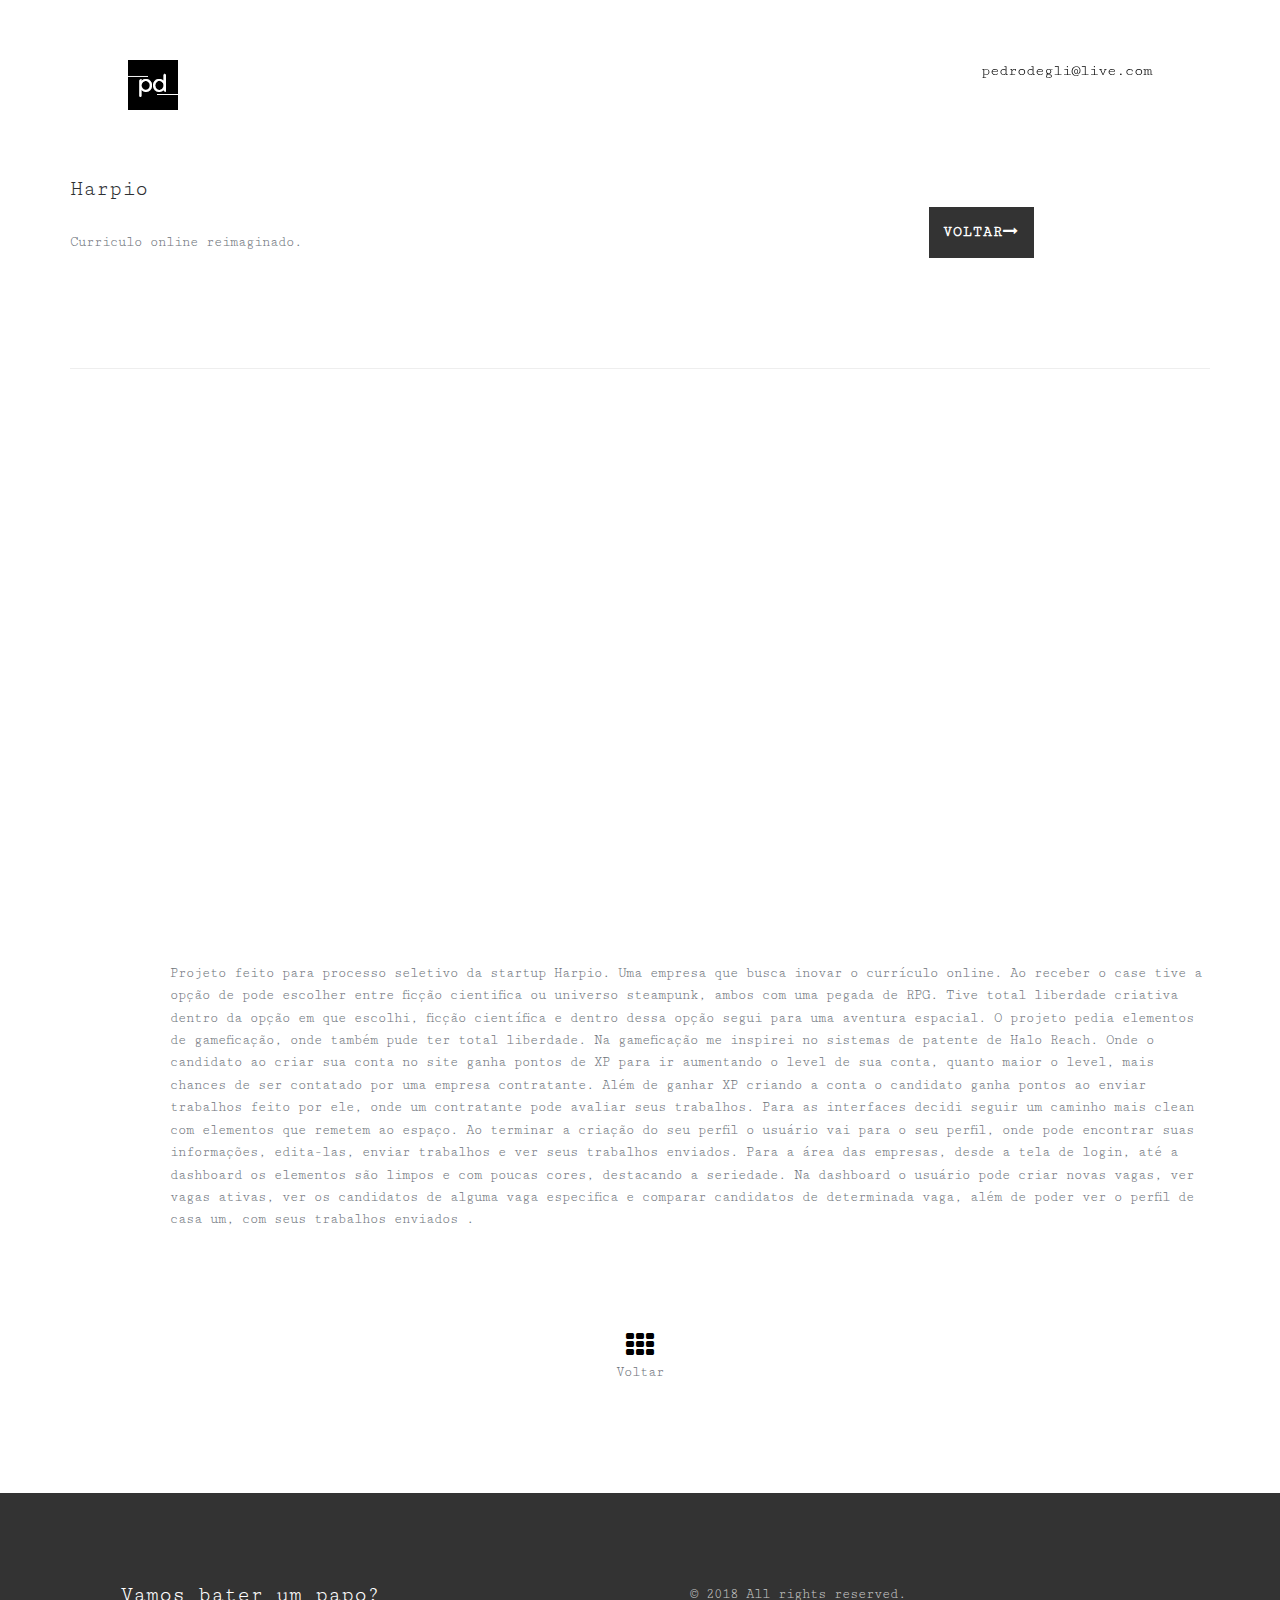
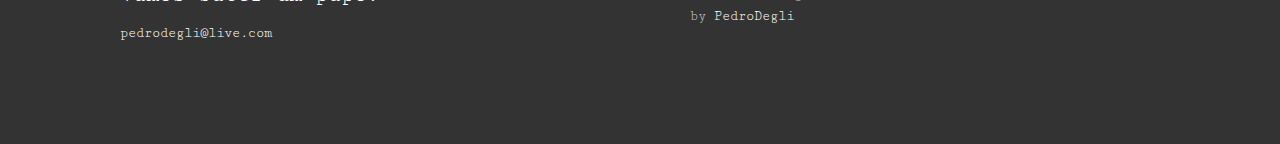
==== harpio.html @ aea6f4ab "Add files via upload" ====
<!doctype html>
<!--[if lt IE 7]>      <html class="no-js lt-ie9 lt-ie8 lt-ie7" lang=""> <![endif]-->
<!--[if IE 7]>         <html class="no-js lt-ie9 lt-ie8" lang=""> <![endif]-->
<!--[if IE 8]>         <html class="no-js lt-ie9" lang=""> <![endif]-->
<!--[if gt IE 8]><!-->
<html class="no-js" lang="">
<!--<![endif]-->
<head>
<meta charset="utf-8">
<meta name="description" content="">
<meta name="viewport" content="width=device-width, initial-scale=1">
<title>Pedro Degli</title>
<link rel="icon" href="images/logo.png" />
<link rel="stylesheet" href="css/bootstrap.min.css">
<link rel="stylesheet" href="css/jquery.fancybox.css">
<link rel="stylesheet" href="css/main.css">
<link rel="stylesheet" href="css/responsive.css">
<link rel="stylesheet" href="css/font-icon.css">
<link rel="stylesheet" href="https://maxcdn.bootstrapcdn.com/font-awesome/4.4.0/css/font-awesome.min.css">
</head>
<body>
<!-- header top section -->
<section class="banner" role="banner">
  <header id="header">
    <div class="header-content clearfix"> <a class="logo" href="index.html"><img src="images/logo.png" alt=""></a>
      <nav class="navigation" role="navigation">
        <ul class="primary-nav">
         <li>pedrodegli@live.com</li>
        </ul>
      </nav>
      <a href="#" class="nav-toggle">Menu<span></span></a> </div>
  </header>
</section>
<!-- header top section --> 
<!-- header content section -->
<section id="works-info" class="section ">
  <div class="container">
    <div class="row">
      <div class="col-md-7 col-sm-6 hero">
        <div class="hero-content">
          <h4>Harpio</h4>
          <p>Curriculo online reimaginado.</p>
        </div>
        <!-- hero --> 
      </div>
      <div class="col-md-5 col-sm-6 hero text-center">
        <div class="hero-content"> <a href="index.html" class="btn">Voltar<i class="fa fa-long-arrow-right"></i> </a> </div>
        <!-- hero --> 
      </div>
    </div>
  </div>
</section>
<!-- header content section --> 
<!-- portfolio grid section -->
<section id="work-detail">
  <div class="container">
    <hr>
    <div class="row">
      <div class="col-md-12 work-detail ">
        <div class="work-detail"> <img src="%5CUI%5Charpio/Login.png" class="img-responsive" alt=""> <img src="%5CUI%5Charpio/singup.png" class="img-responsive" alt=""> <img src="%5CUI%5Charpio/singup1.png" class="img-responsive" alt="">  <img src="%5CUI%5Charpio/singup2.png" class="img-responsive" alt="">  <img src="%5CUI%5Charpio/singup3.png" class="img-responsive" alt="">  <img src="%5CUI%5Charpio/singup4.png" class="img-responsive" alt="">  <img src="%5CUI%5Charpio/singup5.png" class="img-responsive" alt="">  <img src="%5CUI%5Charpio/singup6.png" class="img-responsive" alt="">  <img src="%5CUI%5Charpio/profile.png" class="img-responsive" alt="">
         <p class="extra-padding">Projeto feito para processo seletivo da startup Harpio. Uma empresa que busca inovar o currículo online. Ao receber o case tive a opção de pode escolher entre ficção cientifica ou universo steampunk, ambos com uma pegada de RPG. Tive total liberdade criativa dentro da opção em que escolhi, ficção científica e dentro dessa opção segui para uma aventura espacial. O projeto pedia elementos de gameficação, onde também pude ter total liberdade. Na gameficação me inspirei no sistemas de patente de Halo Reach. Onde o candidato ao criar sua conta no site ganha pontos de XP para ir aumentando o level de sua conta, quanto maior o level, mais chances de ser contatado por uma empresa contratante. Além de ganhar XP criando a conta o candidato ganha pontos ao enviar trabalhos feito por ele, onde um contratante pode avaliar seus trabalhos. Para as interfaces decidi seguir um caminho mais clean com elementos que remetem ao espaço. Ao terminar a criação do seu perfil o usuário vai para o seu perfil, onde pode encontrar suas informações, edita-las, enviar trabalhos e ver seus trabalhos enviados. Para a área das empresas, desde a tela de login, até a dashboard os elementos são limpos e com poucas cores, destacando a seriedade. Na dashboard o usuário pode criar novas vagas, ver vagas ativas, ver os candidatos de alguma vaga especifica e comparar candidatos de determinada vaga, além de poder ver o perfil de casa um, com seus trabalhos enviados .</p> 
        </div>
      </div>
    </div>
  </div>
</section>
<!-- portfolio grid section --> 
<!-- service section -->
<section id="backto" class="work-detail section">
  <div class="container">
    <div class="row">
      <div class="col-md-8 col-md-offset-2 text-center section"> <a href="index.html"><i class="fa fa-th fa-2x"></i></a>
        <p>Voltar</p>
      </div>
    </div>
  </div>
</section>
<!-- service section --> 
<!-- footer section -->
<footer class="footer">
  <div class="container">
    <div class="col-md-6 left">
      <h4>Vamos bater um papo?</h4>
      <p> <a href="mailto:pedrodegli@live.com">pedrodegli@live.com</a></p>
    </div>
    <div class="col-md-6 right">
      <p>© 2018 All rights reserved. <br>
        by <a href="http://www.twitter.com/pokesembola/">PedroDegli</a></p>
    </div>
  </div>
</footer>
<!-- footer section --> 

<!-- JS FILES --> 
<script src="https://ajax.googleapis.com/ajax/libs/jquery/1.11.3/jquery.min.js"></script> 
<script src="js/bootstrap.min.js"></script> 

<script src="js/jquery.fancybox.pack.js"></script> 
<script src="js/jquery.waypoints.min.js"></script> 
<script src="js/retina.min.js"></script> 
<script src="js/modernizr.js"></script> 
<script src="js/main.js"></script>
</body>
</html>
---- css/main.css ----
/* ------------------------------------------------------------------------------
	Template Name: Flosix
	Author: Designstub
	Author URI: http://www.designstub.com
	License: GNU General Public License version 3.0
	License URI: http://www.gnu.org/licenses/gpl-3.0.html
	Version: 1.0

/* ------------------------------------------------------------------------------
	Typography
-------------------------------------------------------------------------------*/

@import url(http://fonts.googleapis.com/css?family=Cutive%20Mono:400);
p {
	font-size: 14px;
	line-height: 22.4px;
	color: #6c7279;
}
h1 {
	font-size: 65px;
	color: #2d3033;
}
h2 {
	font-size: 40px;
	color: #2d3033;
}
h3 {
	font-size: 28px;
	color: #2d3033;
	font-weight: 300;
}
h4 {
	font-size: 22px;
	color: #2d3033;
	font-weight: 400;
}
h5 {
	font-size: 14px;
	color: #2d3033;
	font-weight: 700;
}
.btn {
	background-color: #333;
	margin: 40px;
	color: #fff;
	font-size: 15px;
	font-weight: 600;
	letter-spacing: 1px;
	border-radius: 0px;
	padding: 3%;
	display: inline-block;
	text-transform: uppercase;
}
.btn:hover, .btn:focus {
	background-color: #000;
	color: #fff;
}
.btn-large {
	padding: 15px 40px;
}
/* ------------------------------------------------------------------------------
	Global Styles
-------------------------------------------------------------------------------*/
a {
	color: #e84545;
}
a:hover, a:focus {
	text-decoration: none;
	-moz-transition: background-color, color, 0.3s;
	-o-transition: background-color, color, 0.3s;
	-webkit-transition: background-color, color, 0.3s;
	transition: background-color, color, 0.3s;
}
body {
	font-family: "Cutive Mono";
	font-weight: 400;
	color: #fff;
}
ul, ol {
	margin: 0;
	padding: 0;
}
ul li {
	list-style: none;
}
.section {
	padding: 50px 0;
}
.no-padding {
	padding: 0;
}
.no-gutter [class*=col-] {
	padding-right: 0;
	padding-left: 0;
}
.extra-padding {
	margin: 60px 0 0 100px;
}
/* ------------------------------------------------------------------------------
	 Header
-------------------------------------------------------------------------------*/
#header {
	position: fixed;
	width: 100%;
	z-index: 999;
}
#header .header-content {
	margin: 0 auto;
	padding: 60px 10%;
	width: 100%;
	-moz-transition: padding 0.3s;
	-o-transition: padding 0.3s;
	-webkit-transition: padding 0.3s;
	transition: padding 0.3s;
}
#header .logo {
	float: left;
}
#header.fixed {
	background-color: rgba(255, 255, 255, 1);
}
#header.fixed .header-content {
	border-bottom: 0;
	padding: 25px 10%;
}
#header.fixed .nav-toggle {
	top: 18px;
}
.navigation.open {
	opacity: 0.9;
	visibility: visible;
	-moz-transition: opacity 0.5s;
	-o-transition: opacity 0.5s;
	-webkit-transition: opacity 0.5s;
	transition: opacity 0.5s;
}
.navigation {
	float: right;
}
.navigation li {
	display: inline-block;
}
.navigation, .navigation a {
	color: rgba(0, 0, 0, 1);
	font-size: 16px;
	margin-left: 40px;
	letter-spacing: -1px;
}
.navigation a:hover, .navigation a.active {
	color: #000;
}
.nav-toggle {
	display: none;
	height: 44px;
	overflow: hidden;
	position: fixed;
	right: 5%;
	text-indent: 100%;
	top: 32px;
	white-space: nowrap;
	width: 44px;
	z-index: 99999;
	-moz-transition: all 0.3s;
	-o-transition: all 0.3s;
	-webkit-transition: all 0.3s;
	transition: all 0.3s;
}
.nav-toggle:before, .nav-toggle:after {
	border-radius: 50%;
	content: "";
	height: 100%;
	left: 0;
	position: absolute;
	top: 0;
	width: 100%;
	-moz-transform: translateZ(0);
	-ms-transform: translateZ(0);
	-webkit-transform: translateZ(0);
	transform: translateZ(0);
	-moz-backface-visibility: hidden;
	-webkit-backface-visibility: hidden;
	backface-visibility: hidden;
	-moz-transition-property: -moz-transform;
	-o-transition-property: -o-transform;
	-webkit-transition-property: -webkit-transform;
	transition-property: transform;
}
.nav-toggle:before {
	background-color: #333;
	-moz-transform: scale(1);
	-ms-transform: scale(1);
	-webkit-transform: scale(1);
	transform: scale(1);
	-moz-transition-duration: 0.3s;
	-o-transition-duration: 0.3s;
	-webkit-transition-duration: 0.3s;
	transition-duration: 0.3s;
}
.nav-toggle:after {
	background-color: #000;
	-moz-transform: scale(0);
	-ms-transform: scale(0);
	-webkit-transform: scale(0);
	transform: scale(0);
	-moz-transition-duration: 0s;
	-o-transition-duration: 0s;
	-webkit-transition-duration: 0s;
	transition-duration: 0s;
}
.nav-toggle span {
	background-color: #fff;
	bottom: auto;
	display: inline-block;
	height: 3px;
	left: 50%;
	position: absolute;
	right: auto;
	top: 50%;
	width: 18px;
	z-index: 10;
	-moz-transform: translateX(-50%) translateY(-50%);
	-ms-transform: translateX(-50%) translateY(-50%);
	-webkit-transform: translateX(-50%) translateY(-50%);
	transform: translateX(-50%) translateY(-50%);
}
.nav-toggle span:before, .nav-toggle span:after {
	background-color: #fff;
	content: "";
	height: 100%;
	position: absolute;
	right: 0;
	top: 0;
	width: 100%;
	-moz-transform: translateZ(0);
	-ms-transform: translateZ(0);
	-webkit-transform: translateZ(0);
	transform: translateZ(0);
	-moz-backface-visibility: hidden;
	-webkit-backface-visibility: hidden;
	backface-visibility: hidden;
	-moz-transition: -moz-transform 0.3s;
	-o-transition: -o-transform 0.3s;
	-webkit-transition: -webkit-transform 0.3s;
	transition: transform 0.3s;
}
.nav-toggle span:before {
	-moz-transform: translateY(-6px) rotate(0deg);
	-ms-transform: translateY(-6px) rotate(0deg);
	-webkit-transform: translateY(-6px) rotate(0deg);
	transform: translateY(-6px) rotate(0deg);
}
.nav-toggle span:after {
	-moz-transform: translateY(6px) rotate(0deg);
	-ms-transform: translateY(6px) rotate(0deg);
	-webkit-transform: translateY(6px) rotate(0deg);
	transform: translateY(6px) rotate(0deg);
}
.nav-toggle.close-nav:before {
	-moz-transform: scale(0);
	-ms-transform: scale(0);
	-webkit-transform: scale(0);
	transform: scale(0);
}
.nav-toggle.close-nav:after {
	-moz-transform: scale(1);
	-ms-transform: scale(1);
	-webkit-transform: scale(1);
	transform: scale(1);
}
.nav-toggle.close-nav span {
	background-color: rgba(255, 255, 255, 0);
}
.nav-toggle.close-nav span:before, .nav-toggle.close-nav span:after {
	background-color: #fff;
}
.nav-toggle.close-nav span:before {
	-moz-transform: translateY(0) rotate(45deg);
	-ms-transform: translateY(0) rotate(45deg);
	-webkit-transform: translateY(0) rotate(45deg);
	transform: translateY(0) rotate(45deg);
}
.nav-toggle.close-nav span:after {
	-moz-transform: translateY(0) rotate(-45deg);
	-ms-transform: translateY(0) rotate(-45deg);
	-webkit-transform: translateY(0) rotate(-45deg);
	transform: translateY(0) rotate(-45deg);
}
/* ------------------------------------------------------------------------------
	 Hero content
-------------------------------------------------------------------------------*/
.hero {
	margin-top: 10%;
}
.hero-content {
}
.hero h1 {
	font-size: 48px;
	text-transform: uppercase;
}
.hero h4 {
	font-weight: 400;
}
.hero p {
	padding-top: 20px;
}
/* ------------------------------------------------------------------------------
	 Portfolio
-------------------------------------------------------------------------------*/
#portfolio .portfolio-item {
	right: 0;
	margin: 0 0 20px;
	padding: 0 10px;
}
#portfolio .portfolio-item .portfolio-link {
	display: block;
	position: relative;
	margin: 0 auto;
}
#portfolio .portfolio-item .portfolio-link .caption {
	position: absolute;
	width: 100%;
	height: 100%;
	opacity: 0;
	background: rgba(58,54,54,.9);
	-webkit-transition: all ease .5s;
	-moz-transition: all ease .5s;
	transition: all ease .5s;
}
#portfolio .portfolio-item .portfolio-link .caption:hover {
	opacity: 1;
}
#portfolio .portfolio-item .portfolio-link .caption .caption-content {
	position: absolute;
	top: 50%;
	width: 100%;
	height: 20px;
	margin-top: -12px;
	text-align: center;
	font-size: 20px;
	color: #fff;
}
#portfolio .portfolio-item .portfolio-link .caption .caption-content i {
	margin-top: -12px;
}
#portfolio .portfolio-item .portfolio-link .caption .caption-content h3 {
	margin: 0;
	color: #e9eaed;
	font-size: 17px;
	letter-spacing: 4px;
	text-transform: uppercase;
}
#portfolio .portfolio-item .portfolio-link .caption .caption-content h4 {
	margin: 10px 0;
	color: #e9eaed;
	font-size: 12px;
	letter-spacing: 2px;
	text-transform: uppercase;
}
#portfolio * {
	z-index: 2;
}
/* ------------------------------------------------------------------------------
	 Service
-------------------------------------------------------------------------------*/
.service {
	margin-bottom: 50px;
}
.service h4 {
	font-size: 19px;
	color: #000;
	font-weight: 400;
	text-transform: uppercase;
}
.service-content {
	margin-top: 30px;
}
.service .icon {
	color: #a1a4a8;
	font-size: 48px;
}
.service-content h5 {
	text-transform: uppercase;
	font-weight: 400;
	color: #000;
}
/* ------------------------------------------------------------------------------
	 Footer
-------------------------------------------------------------------------------*/
.footer {
	text-align: left;
	background-color: #333;
	padding: 7%;
}
.footer h4 {
	color: #fff;
	margin: 0 0 15px 0;
	padding: 0px;
}
.footer p {
	color: #c8c8c8;
}
.footer a {
	color: #fff;
}
.footer a:hover {
	text-decoration: underline;
}
.footer .fa-heart {
	color: #e84545;
	font-size: 11px;
	margin: 0 2px;
}
/* ------------------------------------------------------------------------------
	 Work Details
-------------------------------------------------------------------------------*/
.work-detail img {
	width: 100%;
	text-align: center;
	margin: 5% 0 5% 0;
}

.work-detail a
{
	color:#000;
}
---- css/responsive.css ----
@media screen and (max-width: 1024px) {
#header .header-content {
	width: 90%;
}
#header .header-content {
	padding: 30px 0%;
}
#header.fixed .header-content {
    border-bottom: 0 none;
    padding: 25px 0;
}
.nav-toggle {
	display: block;
}
.navigation {
	position: fixed;
	background-color: #fff;
	width: 100%;
	height: 100%;
	top: 0;
	left: 0;
	z-index: 99999;
	visibility: hidden;
	opacity: 0;
	-webkit-transition: opacity 0.5s, visibility 0s 0.5s;
	transition: opacity 0.5s, visibility 0s 0.5s;
}
.navigation .primary-nav {
	position: relative;
	top: 45%;
	-moz-transform: translateY(-45%);
	-ms-transform: translateY(-45%);
	-webkit-transform: translateY(-45%);
	transform: translateY(-45%);
}
.navigation li {
	display: block;
	font-size: 25px;
		text-align: center;
	margin-bottom: 20px;
}
.navigation a {
	display: block;
	font-size: 25px;
	margin: 0;
	margin-left: 0px;
	text-align: center;
}
.flex-control-nav {
	bottom: 20px;
}
}
@media screen and (max-width: 768px) {
#header .header-content {
	padding: 30px 0%;
}
.navigation, .navigation a {
	margin-left: 0px;
}
.flexslider {
	padding-bottom: 80px;
}
.flex-control-nav {
	width: 100%;
}
.footer .footer-col {
	margin-bottom: 50px;
}
.hero {
	margin-top: 0px;
}
.hero-content h1 {
	margin-top: 25%;
	font-size: 24px;
}
.hero-content p {
	margin-top: 0px;

}
.hero-content h4 {
	margin-top: 25%;

}
.service {
    margin: 50px 0 50px 0;
}
.btn
{
margin-top:40%;	
}
}
@media screen and (max-width: 640px) {
#header .header-content {
	padding: 30px 0%;
}
.navigation, .navigation a {
	margin-left: 0px;
}
.hero {
	margin-top: 0px;
}
.hero-content h1 {
	margin-top: 25%;
	font-size: 24px;
}
.hero-content h4 {
	margin-top: 25%;

}
.service {
    margin: 50px 0 50px 0;
}
.btn
{
margin-top:10%;	
}
}
@media screen and (max-width: 480px) {
#header .header-content {
	padding: 30px 0%;
}
.navigation, .navigation a {
	margin-left: 0px;
}
.hero {
	margin-top: 0px;
}
.hero-content h1 {
	margin-top: 25%;
	font-size: 24px;
}
.hero-content h4 {
	margin-top: 25%;

}
.hero-content p {
    margin-top: 0px;
}

.extra-padding {
    margin: 50px 0px;
}
.service {
    margin: 50px 0 50px 0;
}
}
@media screen and (max-width: 320px) {
#header .header-content {
	padding: 30px 2%;
}
.navigation, .navigation a {
	margin-left: 0px;
}
.hero {
	margin-top: 0px;
}
.hero-content h1 {
	margin-top: 25%;
	font-size: 24px;
}
.hero-content h4 {
	margin-top: 25%;

}
.hero-content p {
    margin-top: 0px;
}
.service {
    margin: 50px 0 50px 0;
}
.extra-padding {
    margin: 50px 0px;
}
}
---- css/font-icon.css ----
/* ==========================================================================
	Font Icon (http://www.elegantthemes.com/blog/freebie-of-the-week/free-line-style-icons)
========================================================================== */
@font-face {
  font-family: "elegant-theme-line";
  src: url('../fonts/elegant-theme-line.ttf?1439850014') format('truetype'), url('../fonts/elegant-theme-line.eot?1439850014') format('embedded-opentype'), url('../fonts/elegant-theme-line.svg?1439850014') format('svg'), url('../fonts/elegant-theme-line.woff?1439850014') format('woff'); }
.icon {
  font-family: 'elegant-theme-line';
  speak: none;
  font-style: normal;
  font-weight: normal;
  font-variant: normal;
  text-transform: none;
  line-height: 1;
  /* Better Font Rendering =========== */
  -webkit-font-smoothing: antialiased;
  -moz-osx-font-smoothing: grayscale; }

.icon-mobile:before {
  content: "\e000"; }

.icon-laptop:before {
  content: "\e001"; }

.icon-desktop:before {
  content: "\e002"; }

.icon-tablet:before {
  content: "\e003"; }

.icon-phone:before {
  content: "\e004"; }

.icon-document:before {
  content: "\e005"; }

.icon-documents:before {
  content: "\e006"; }

.icon-search:before {
  content: "\e007"; }

.icon-clipboard:before {
  content: "\e008"; }

.icon-newspaper:before {
  content: "\e009"; }

.icon-notebook:before {
  content: "\e00a"; }

.icon-book-open:before {
  content: "\e00b"; }

.icon-browser:before {
  content: "\e00c"; }

.icon-calendar:before {
  content: "\e00d"; }

.icon-presentation:before {
  content: "\e00e"; }

.icon-picture:before {
  content: "\e00f"; }

.icon-pictures:before {
  content: "\e010"; }

.icon-video:before {
  content: "\e011"; }

.icon-camera:before {
  content: "\e012"; }

.icon-printer:before {
  content: "\e013"; }

.icon-toolbox:before {
  content: "\e014"; }

.icon-briefcase:before {
  content: "\e015"; }

.icon-wallet:before {
  content: "\e016"; }

.icon-gift:before {
  content: "\e017"; }

.icon-bargraph:before {
  content: "\e018"; }

.icon-grid:before {
  content: "\e019"; }

.icon-expand:before {
  content: "\e01a"; }

.icon-focus:before {
  content: "\e01b"; }

.icon-edit:before {
  content: "\e01c"; }

.icon-adjustments:before {
  content: "\e01d"; }

.icon-ribbon:before {
  content: "\e01e"; }

.icon-hourglass:before {
  content: "\e01f"; }

.icon-lock:before {
  content: "\e020"; }

.icon-megaphone:before {
  content: "\e021"; }

.icon-shield:before {
  content: "\e022"; }

.icon-trophy:before {
  content: "\e023"; }

.icon-flag:before {
  content: "\e024"; }

.icon-map:before {
  content: "\e025"; }

.icon-puzzle:before {
  content: "\e026"; }

.icon-basket:before {
  content: "\e027"; }

.icon-envelope:before {
  content: "\e028"; }

.icon-streetsign:before {
  content: "\e029"; }

.icon-telescope:before {
  content: "\e02a"; }

.icon-gears:before {
  content: "\e02b"; }

.icon-key:before {
  content: "\e02c"; }

.icon-paperclip:before {
  content: "\e02d"; }

.icon-attachment:before {
  content: "\e02e"; }

.icon-pricetags:before {
  content: "\e02f"; }

.icon-lightbulb:before {
  content: "\e030"; }

.icon-layers:before {
  content: "\e031"; }

.icon-pencil:before {
  content: "\e032"; }

.icon-tools:before {
  content: "\e033"; }

.icon-tools-2:before {
  content: "\e034"; }

.icon-scissors:before {
  content: "\e035"; }

.icon-paintbrush:before {
  content: "\e036"; }

.icon-magnifying-glass:before {
  content: "\e037"; }

.icon-circle-compass:before {
  content: "\e038"; }

.icon-linegraph:before {
  content: "\e039"; }

.icon-mic:before {
  content: "\e03a"; }

.icon-strategy:before {
  content: "\e03b"; }

.icon-beaker:before {
  content: "\e03c"; }

.icon-caution:before {
  content: "\e03d"; }

.icon-recycle:before {
  content: "\e03e"; }

.icon-anchor:before {
  content: "\e03f"; }

.icon-profile-male:before {
  content: "\e040"; }


.icon-profile-female:before {
  content: "\e041"; }

.icon-bike:before {
  content: "\e042"; }

.icon-wine:before {
  content: "\e043"; }

.icon-hotairballoon:before {
  content: "\e044"; }

.icon-globe:before {
  content: "\e045"; }

.icon-genius:before {
  content: "\e046"; }

.icon-map-pin:before {
  content: "\e047"; }

.icon-dial:before {
  content: "\e048"; }

.icon-chat:before {
  content: "\e049"; }

.icon-heart:before {
  content: "\e04a"; }

.icon-cloud:before {
  content: "\e04b"; }

.icon-upload:before {
  content: "\e04c"; }

.icon-download:before {
  content: "\e04d"; }

.icon-target:before {
  content: "\e04e"; }

.icon-hazardous:before {
  content: "\e04f"; }

.icon-piechart:before {
  content: "\e050"; }

.icon-speedometer:before {
  content: "\e051"; }

.icon-global:before {
  content: "\e052"; }

.icon-compass:before {
  content: "\e053"; }

.icon-lifesaver:before {
  content: "\e054"; }

.icon-clock:before {
  content: "\e055"; }

.icon-aperture:before {
  content: "\e056"; }

.icon-quote:before {
  content: "\e057"; }

.icon-scope:before {
  content: "\e058"; }

.icon-alarmclock:before {
  content: "\e059"; }

.icon-refresh:before {
  content: "\e05a"; }

.icon-happy:before {
  content: "\e05b"; }

.icon-sad:before {
  content: "\e05c"; }

.icon-facebook:before {
  content: "\e05d"; }

.icon-twitter:before {
  content: "\e05e"; }

.icon-googleplus:before {
  content: "\e05f"; }

.icon-rss:before {
  content: "\e060"; }

.icon-tumblr:before {
  content: "\e061"; }

.icon-linkedin:before {
  content: "\e062"; }

.icon-dribbble:before {
  content: "\e063"; }
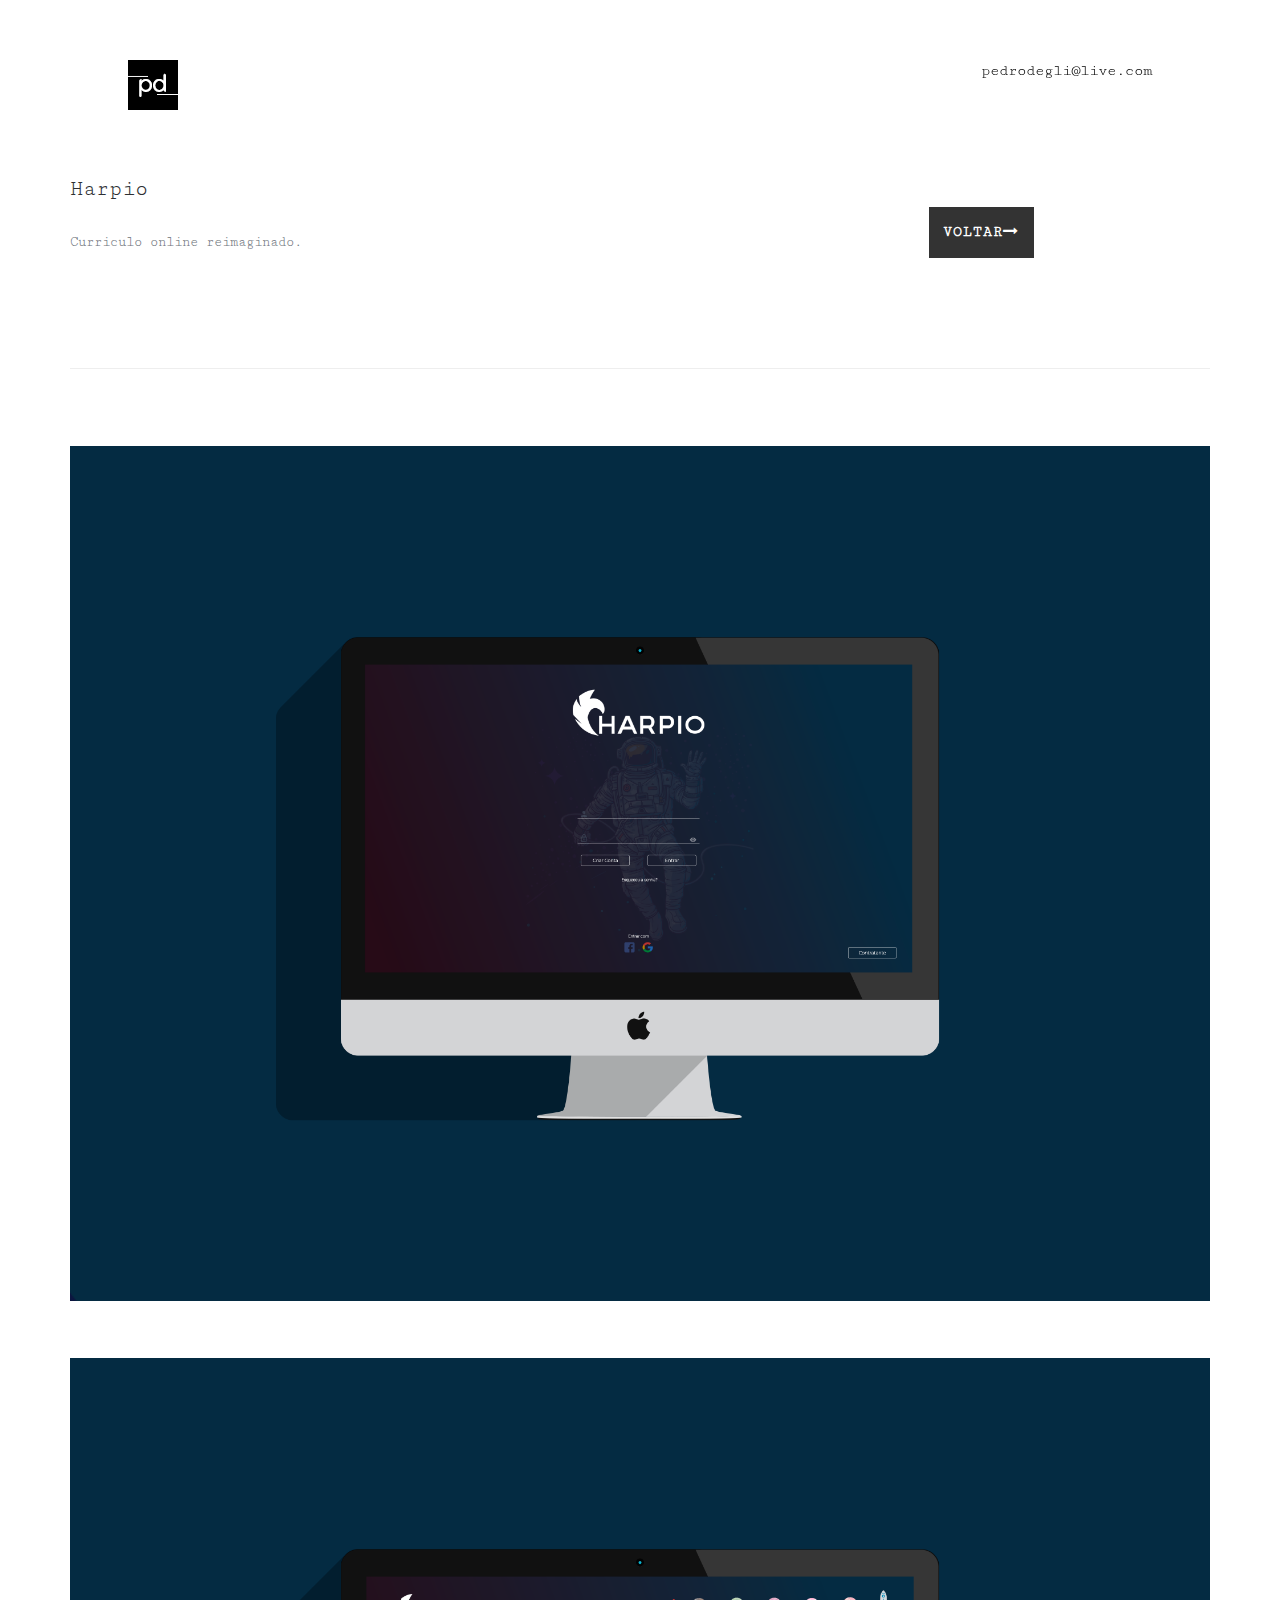
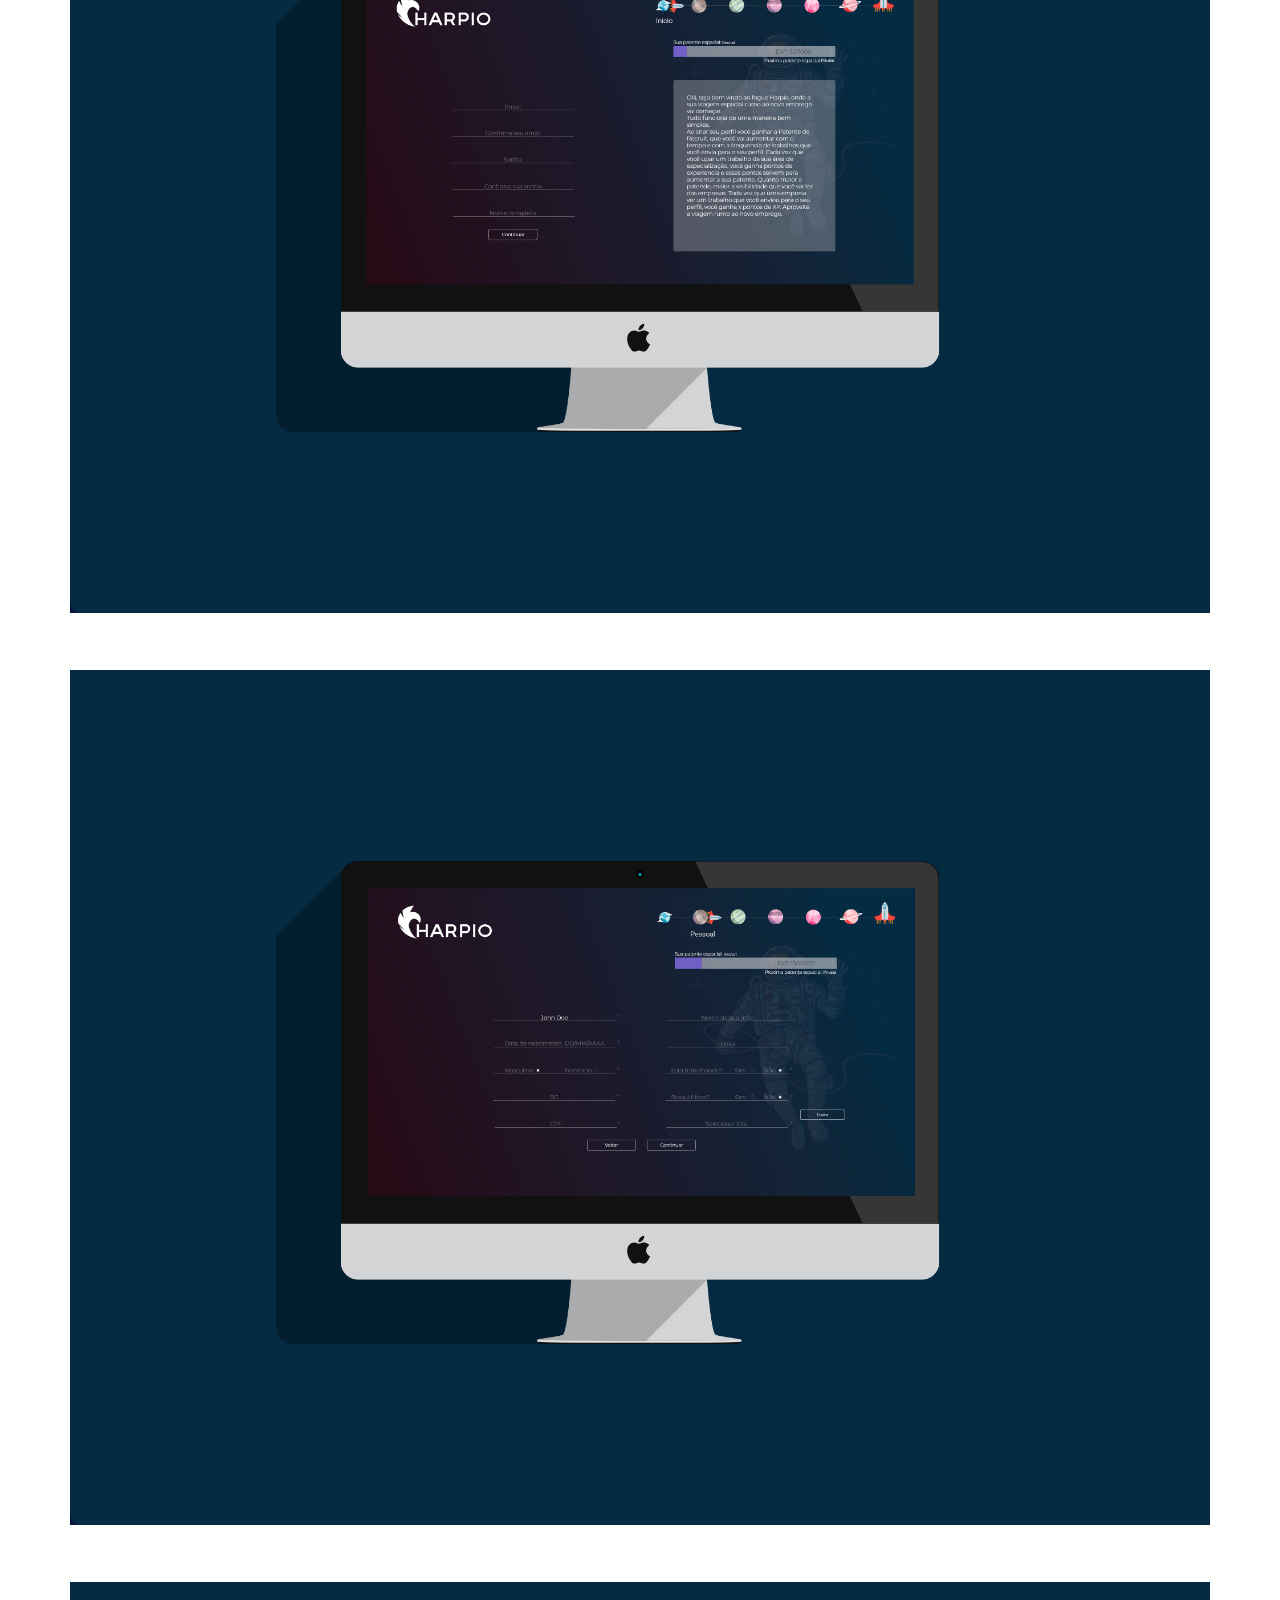
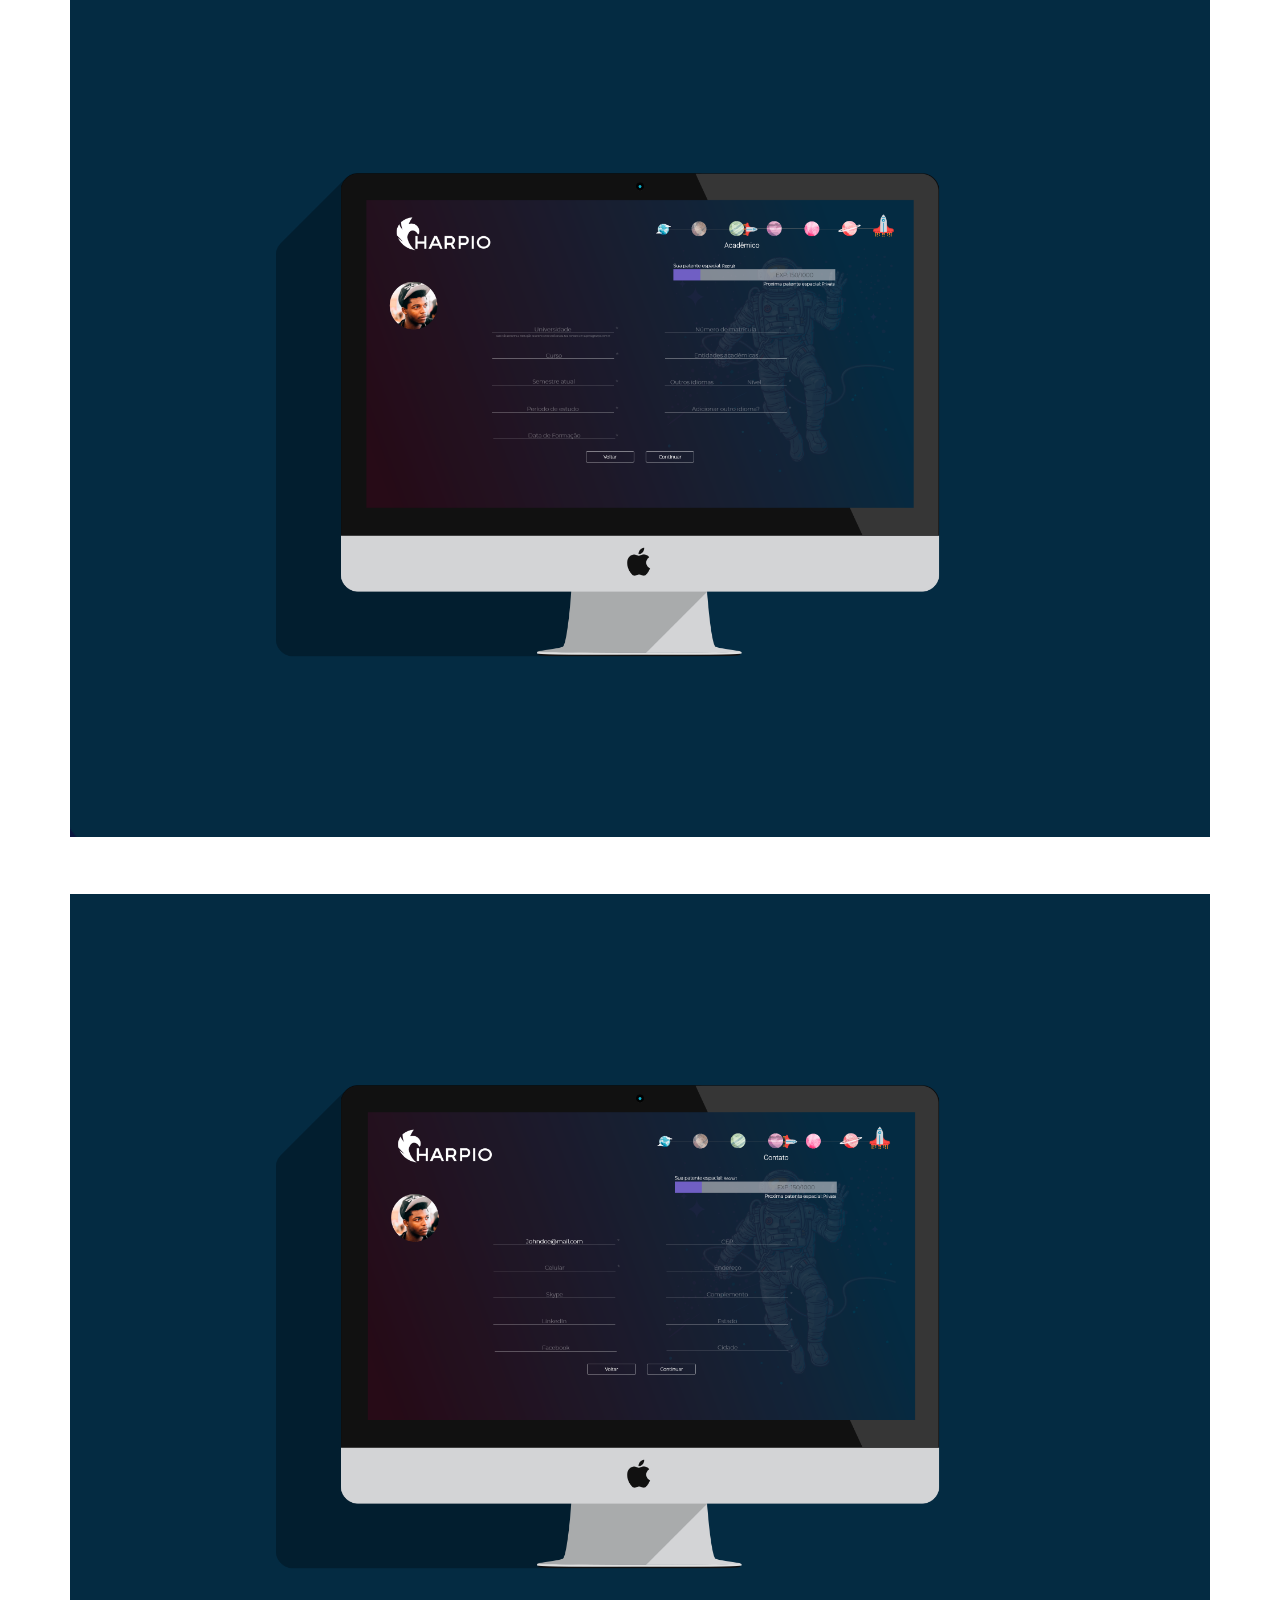
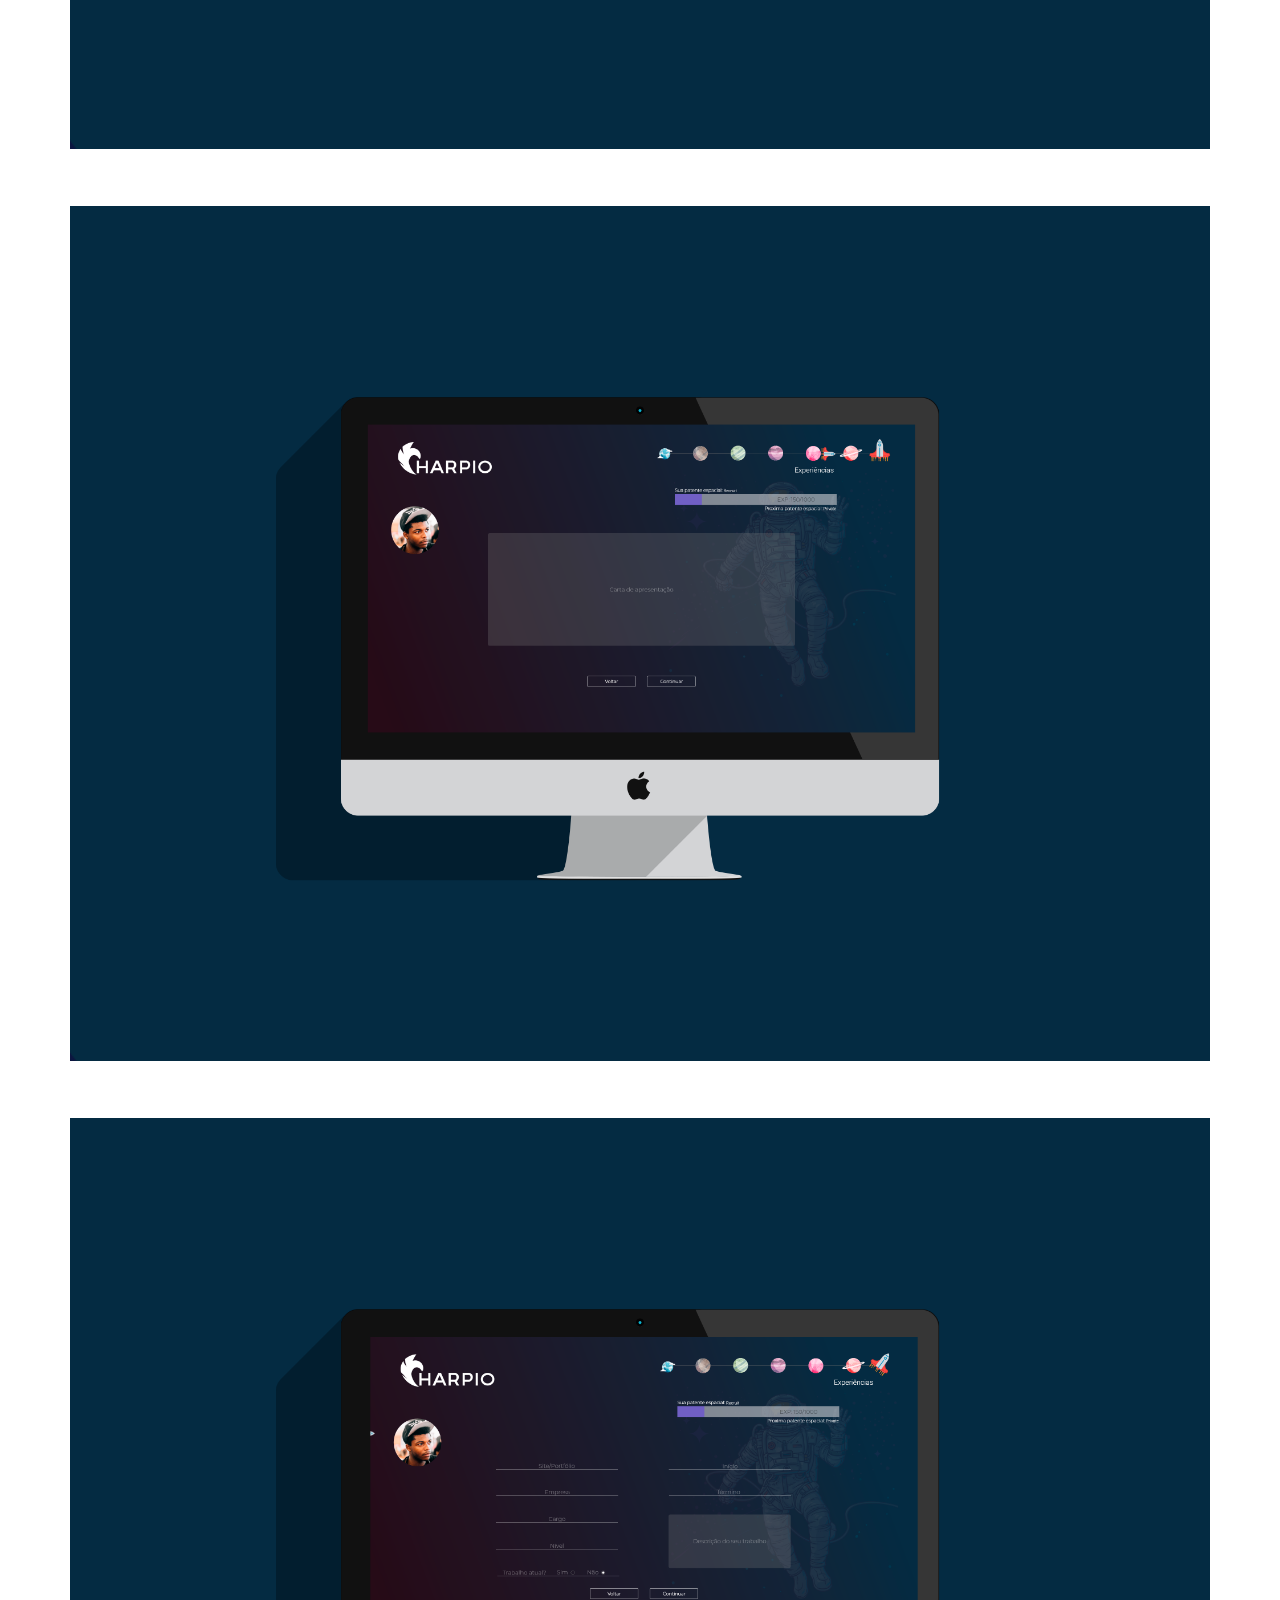
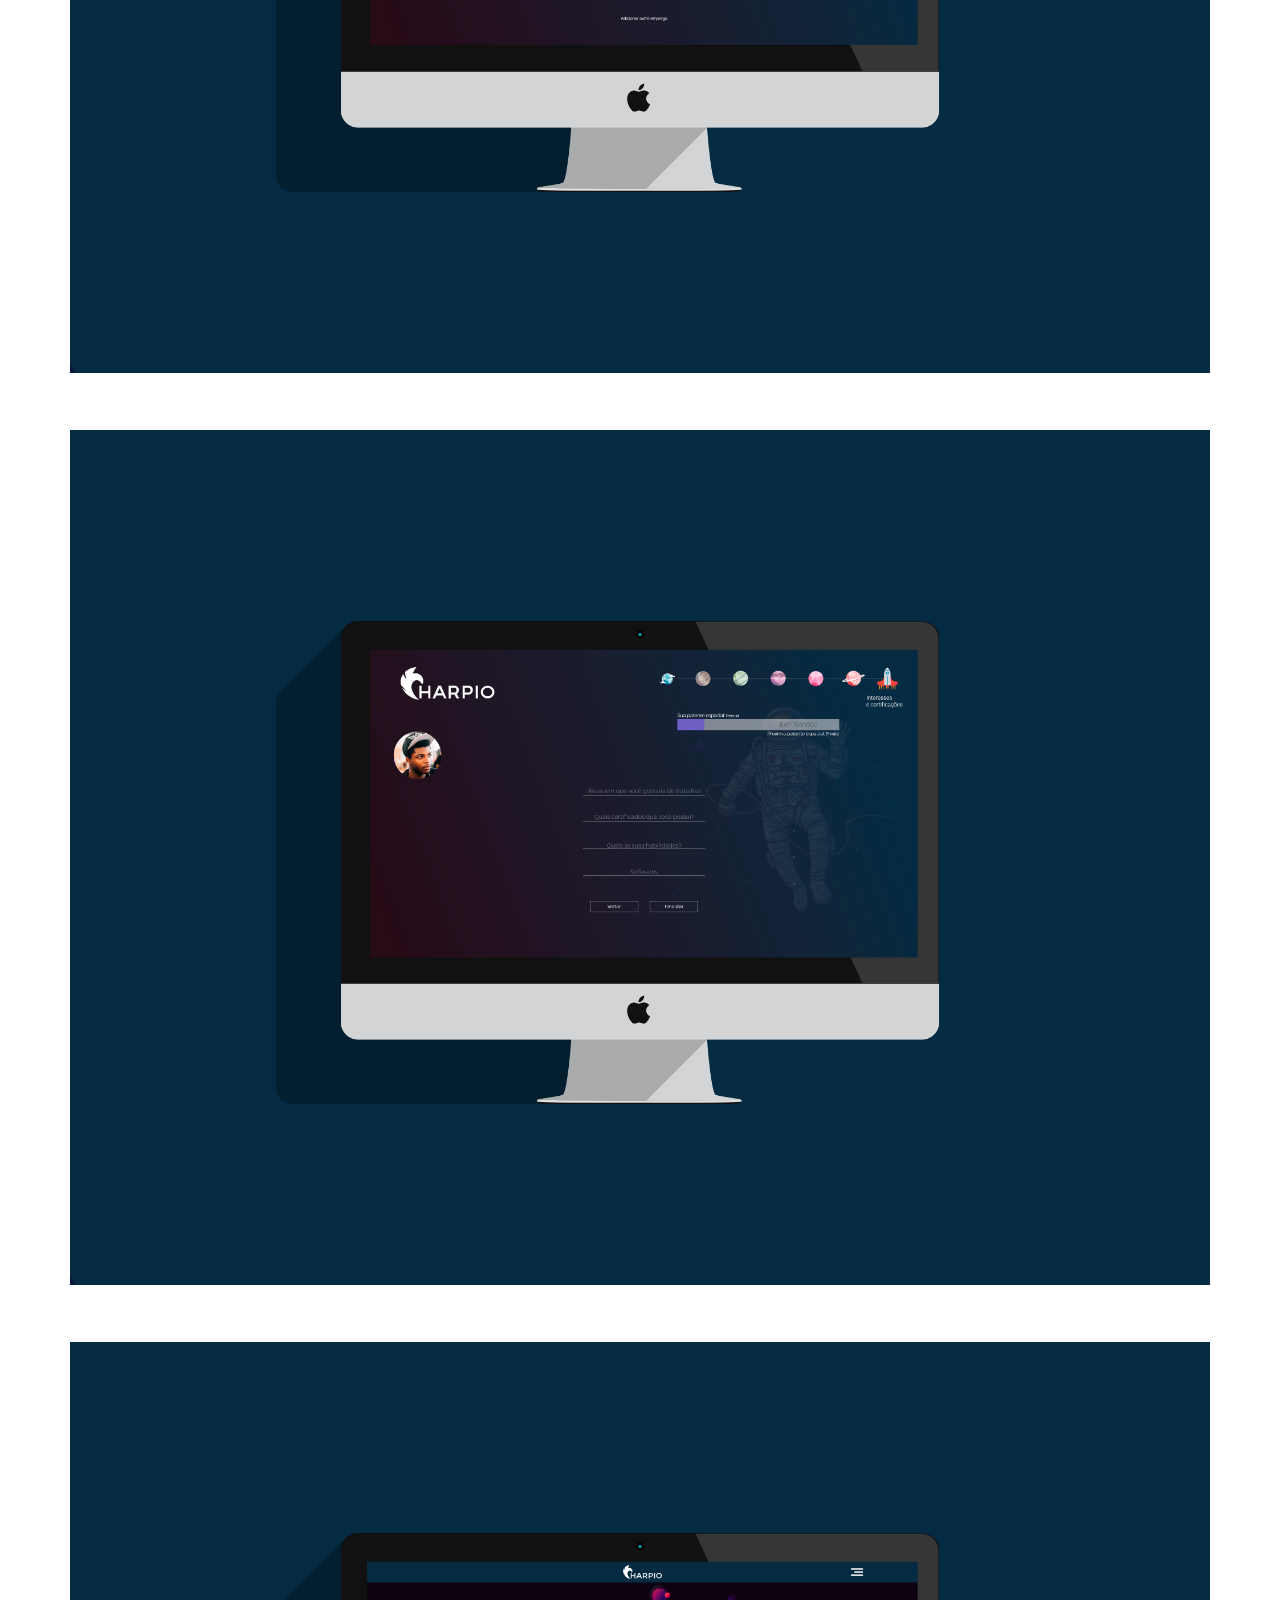
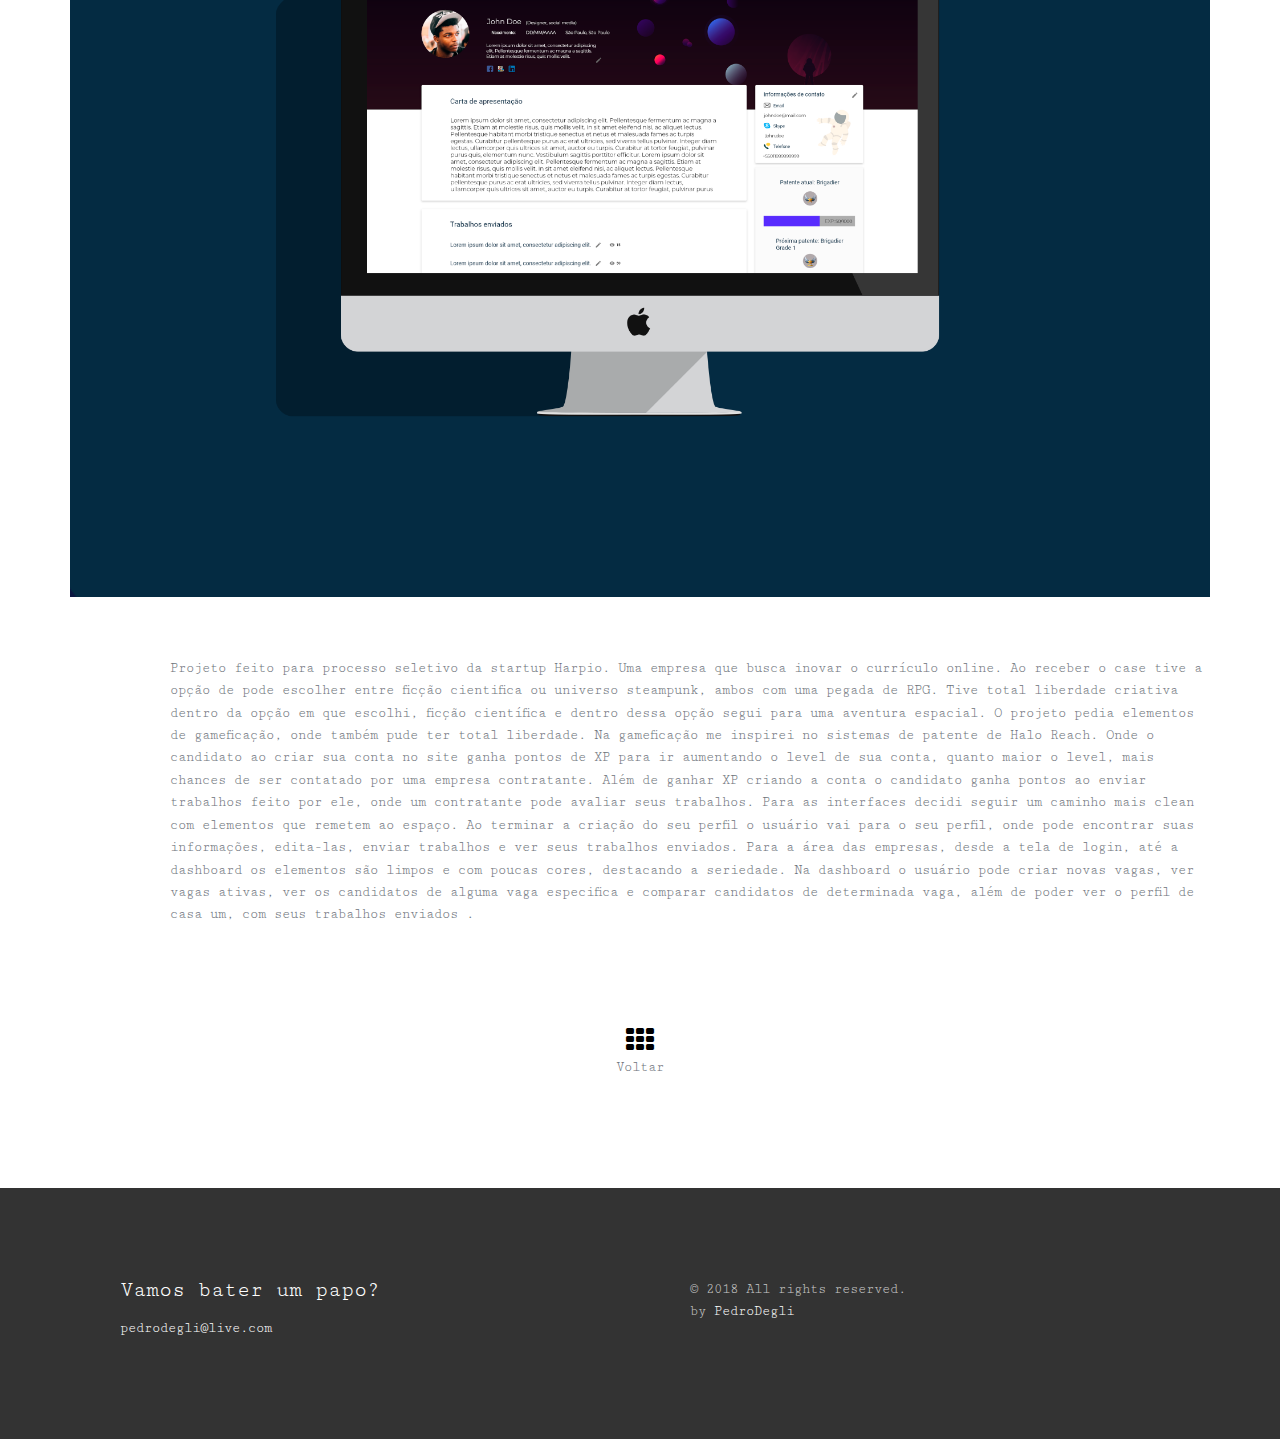
==== commit 2e5ea240: "Update harpio.html" ====
--- a/harpio.html
+++ b/harpio.html
@@ -57,7 +57,7 @@
     <hr>
     <div class="row">
       <div class="col-md-12 work-detail ">
-        <div class="work-detail"> <img src="%5CUI%5Charpio/Login.png" class="img-responsive" alt=""> <img src="%5CUI%5Charpio/singup.png" class="img-responsive" alt=""> <img src="%5CUI%5Charpio/singup1.png" class="img-responsive" alt="">  <img src="%5CUI%5Charpio/singup2.png" class="img-responsive" alt="">  <img src="%5CUI%5Charpio/singup3.png" class="img-responsive" alt="">  <img src="%5CUI%5Charpio/singup4.png" class="img-responsive" alt="">  <img src="%5CUI%5Charpio/singup5.png" class="img-responsive" alt="">  <img src="%5CUI%5Charpio/singup6.png" class="img-responsive" alt="">  <img src="%5CUI%5Charpio/profile.png" class="img-responsive" alt="">
+        <div class="work-detail"> <img src="\UI\harpio\Login.png" class="img-responsive" alt=""> <img src="\UI\harpio\singup.png" class="img-responsive" alt=""> <img src="\UI\harpio\singup1.png" class="img-responsive" alt="">  <img src="\UI\harpio\singup2.png" class="img-responsive" alt="">  <img src="\UI\harpio\singup3.png" class="img-responsive" alt="">  <img src="\UI\harpio\singup4.png" class="img-responsive" alt="">  <img src="\UI\harpio\singup5.png" class="img-responsive" alt="">  <img src="\UI\harpio\singup6.png" class="img-responsive" alt="">  <img src="\UI\harpio\profile.png" class="img-responsive" alt="">
          <p class="extra-padding">Projeto feito para processo seletivo da startup Harpio. Uma empresa que busca inovar o currículo online. Ao receber o case tive a opção de pode escolher entre ficção cientifica ou universo steampunk, ambos com uma pegada de RPG. Tive total liberdade criativa dentro da opção em que escolhi, ficção científica e dentro dessa opção segui para uma aventura espacial. O projeto pedia elementos de gameficação, onde também pude ter total liberdade. Na gameficação me inspirei no sistemas de patente de Halo Reach. Onde o candidato ao criar sua conta no site ganha pontos de XP para ir aumentando o level de sua conta, quanto maior o level, mais chances de ser contatado por uma empresa contratante. Além de ganhar XP criando a conta o candidato ganha pontos ao enviar trabalhos feito por ele, onde um contratante pode avaliar seus trabalhos. Para as interfaces decidi seguir um caminho mais clean com elementos que remetem ao espaço. Ao terminar a criação do seu perfil o usuário vai para o seu perfil, onde pode encontrar suas informações, edita-las, enviar trabalhos e ver seus trabalhos enviados. Para a área das empresas, desde a tela de login, até a dashboard os elementos são limpos e com poucas cores, destacando a seriedade. Na dashboard o usuário pode criar novas vagas, ver vagas ativas, ver os candidatos de alguma vaga especifica e comparar candidatos de determinada vaga, além de poder ver o perfil de casa um, com seus trabalhos enviados .</p> 
         </div>
       </div>
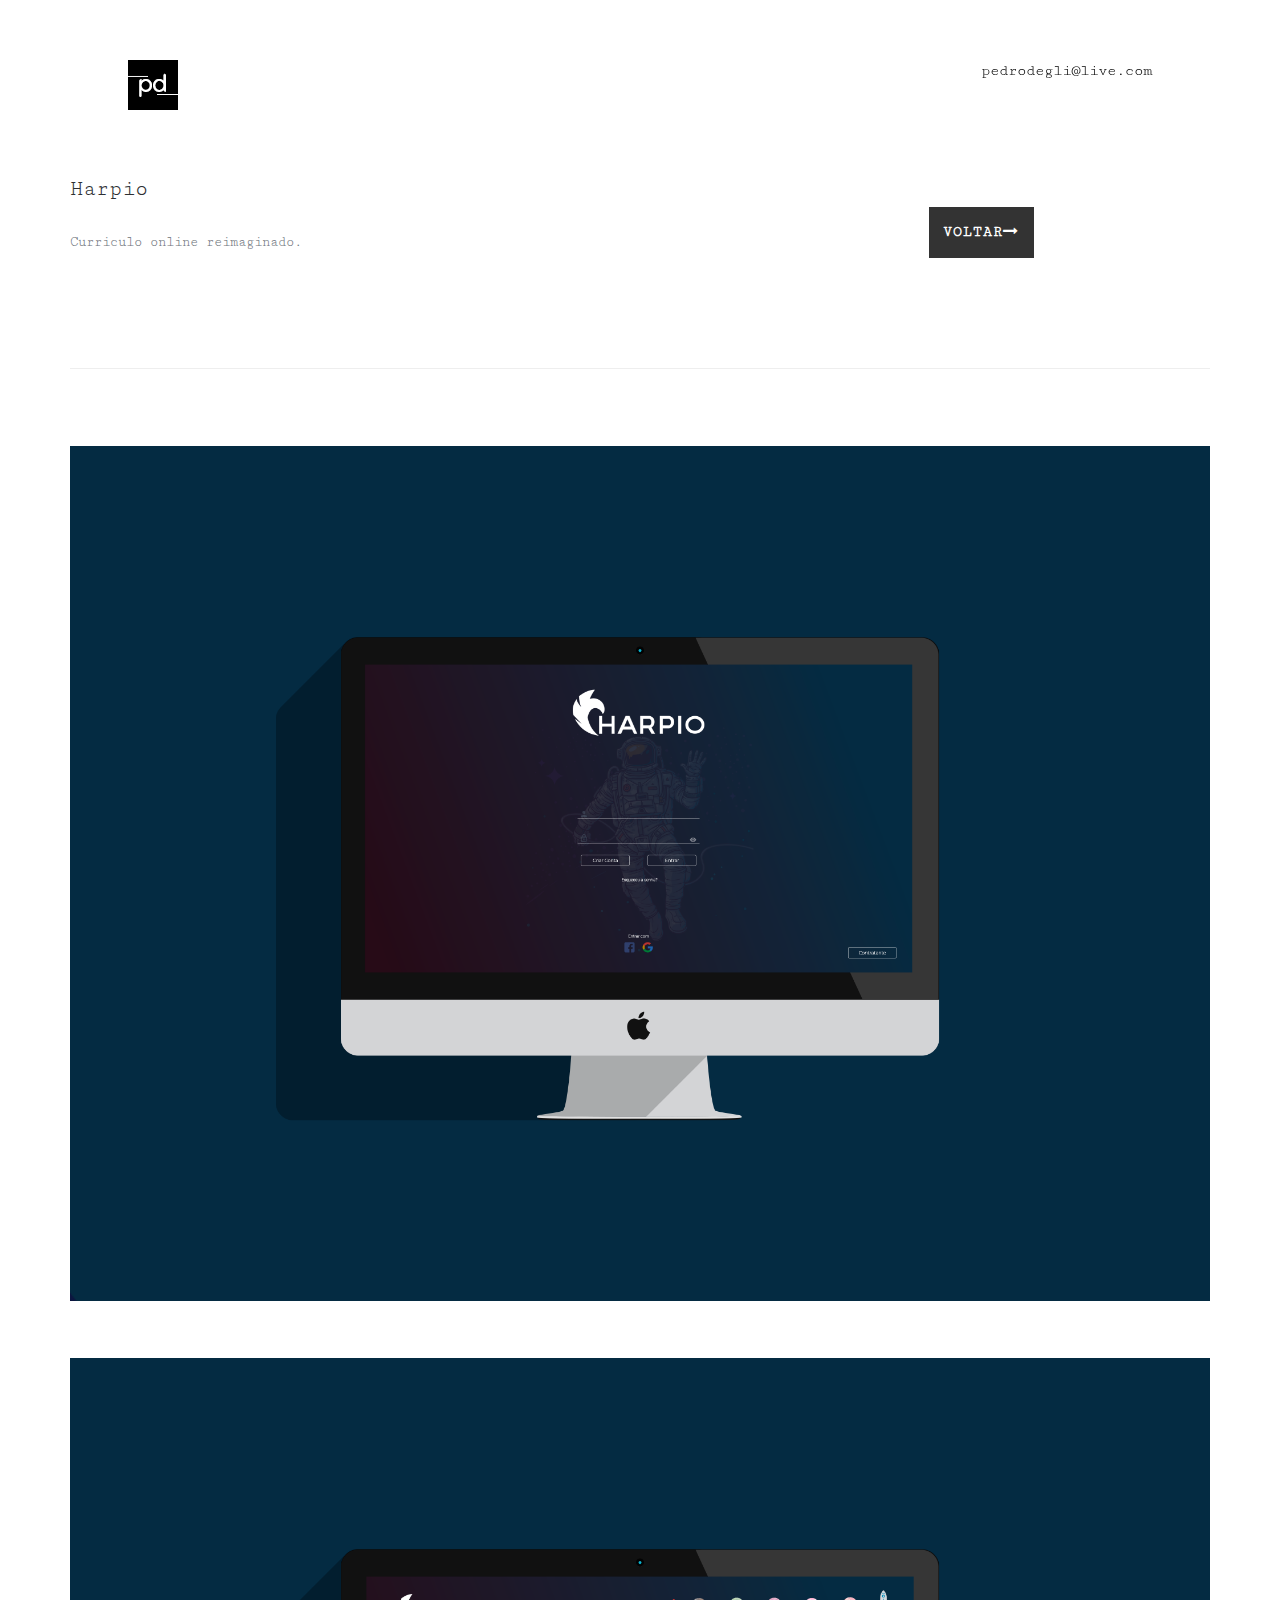
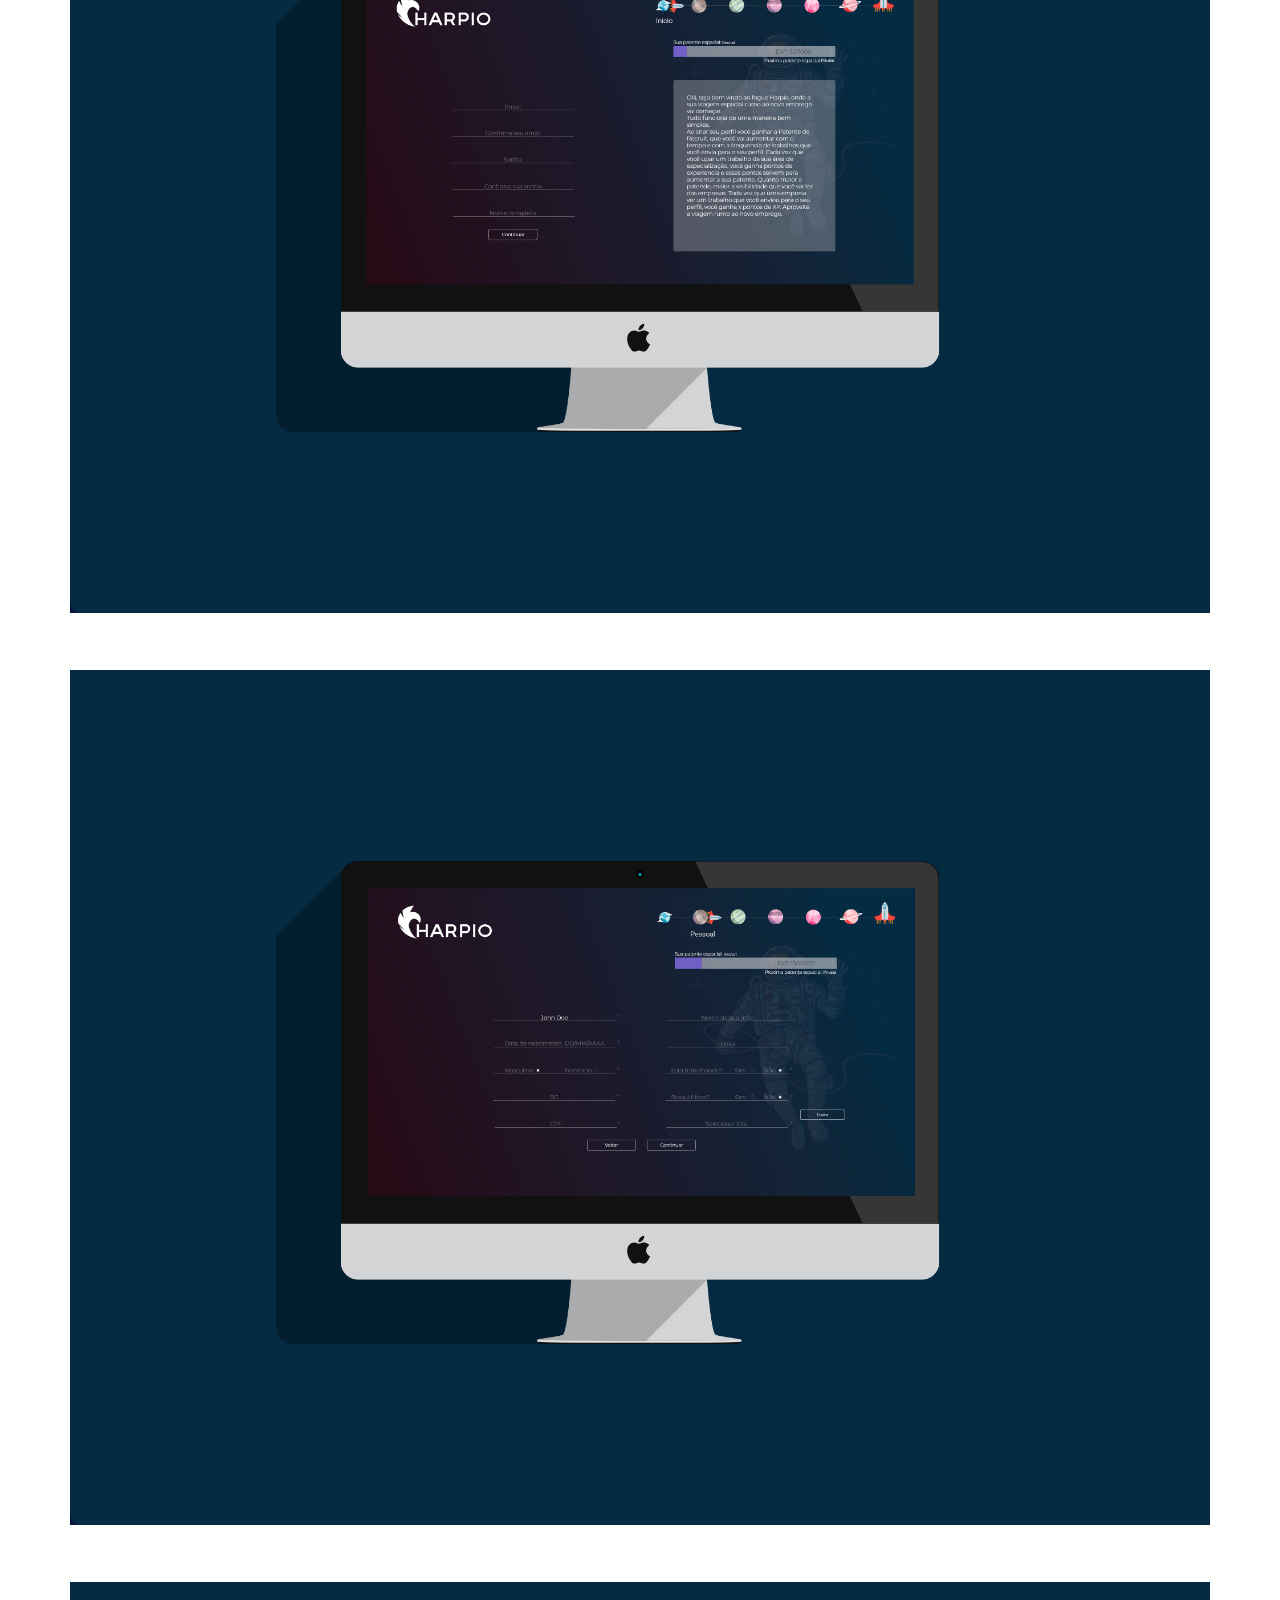
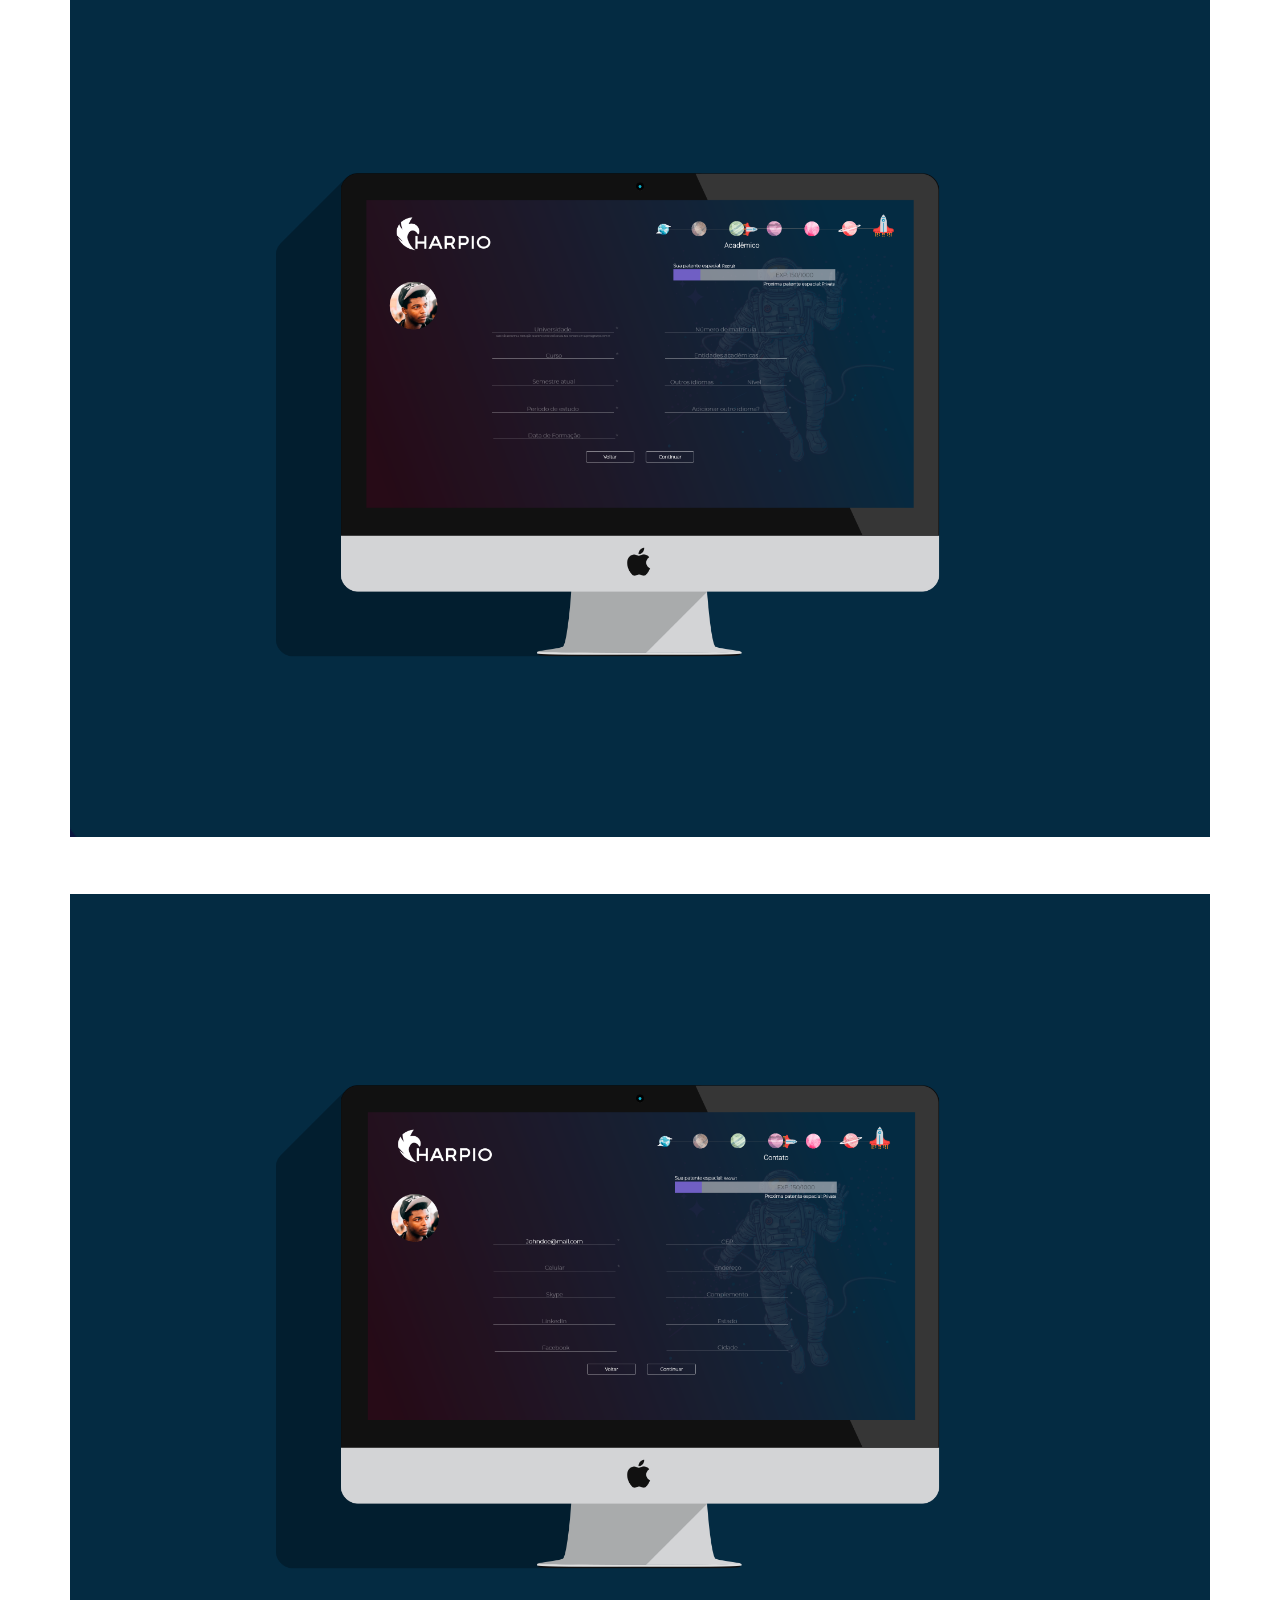
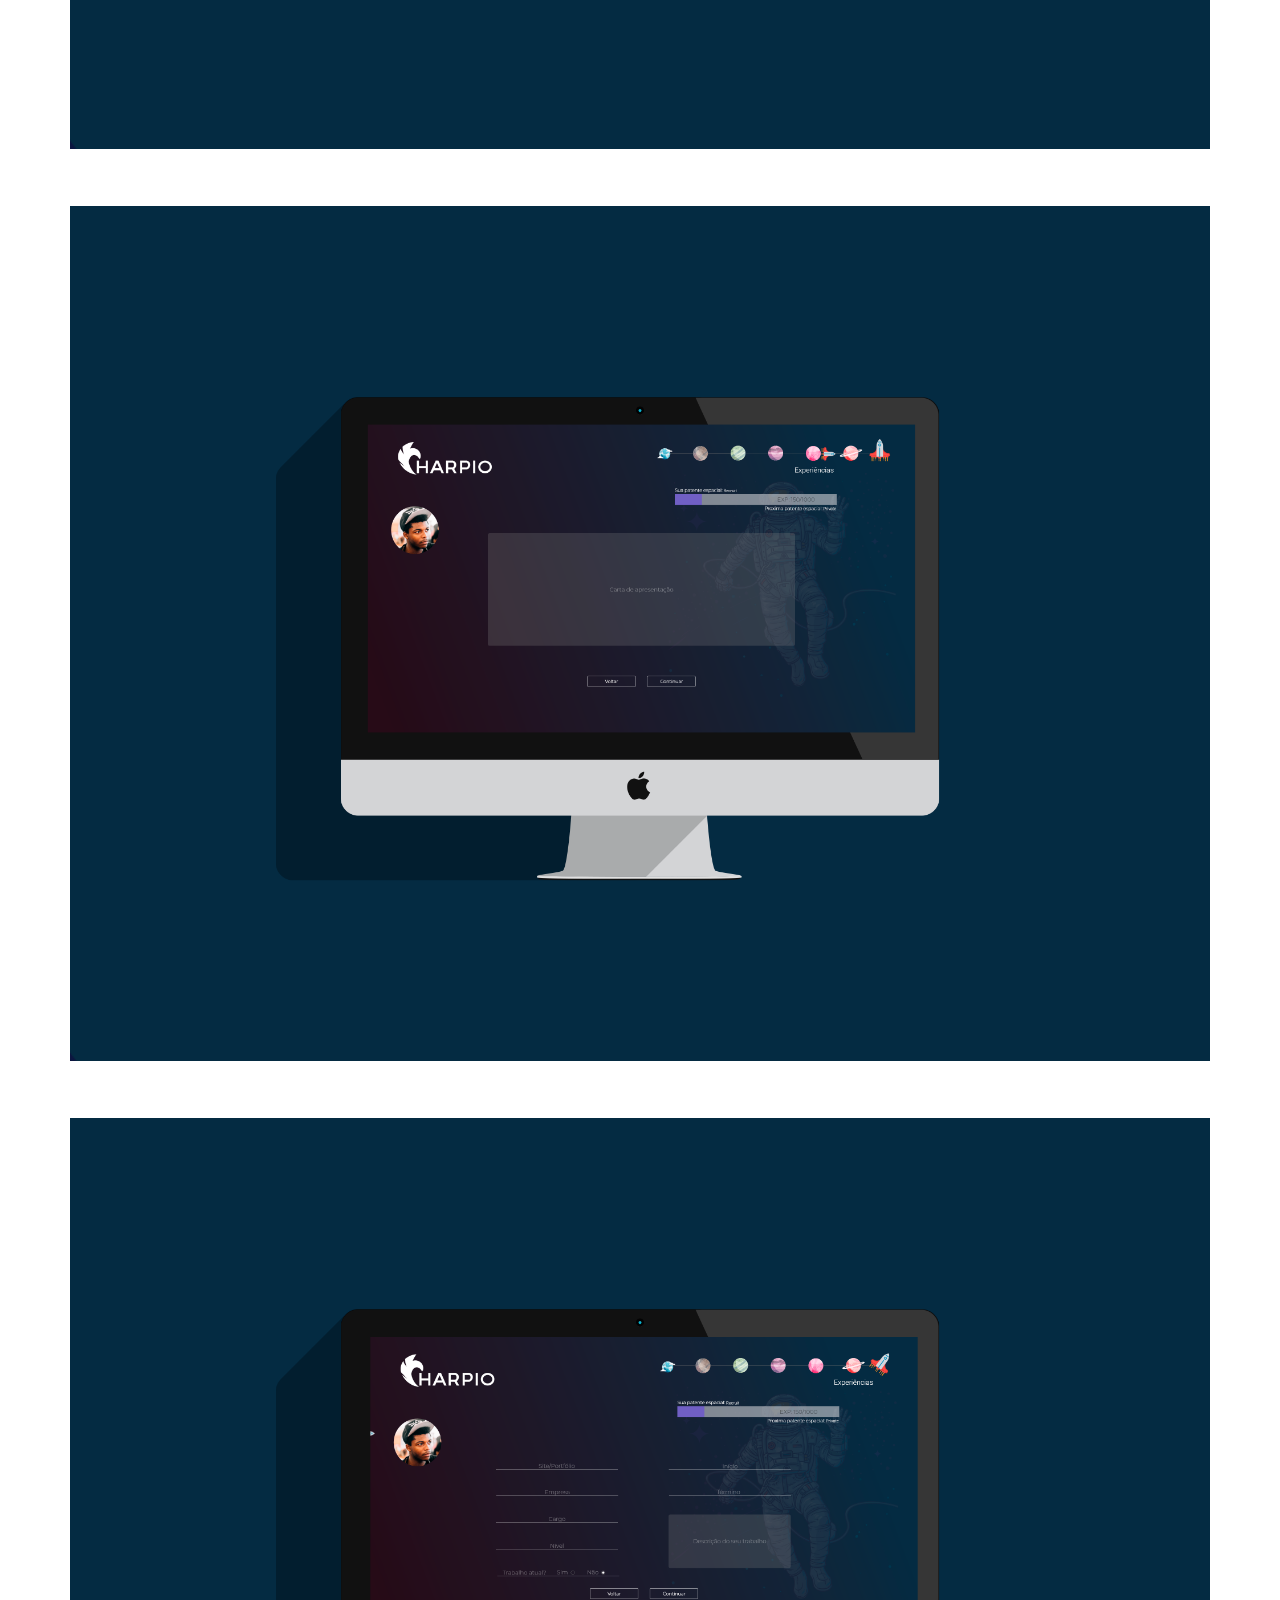
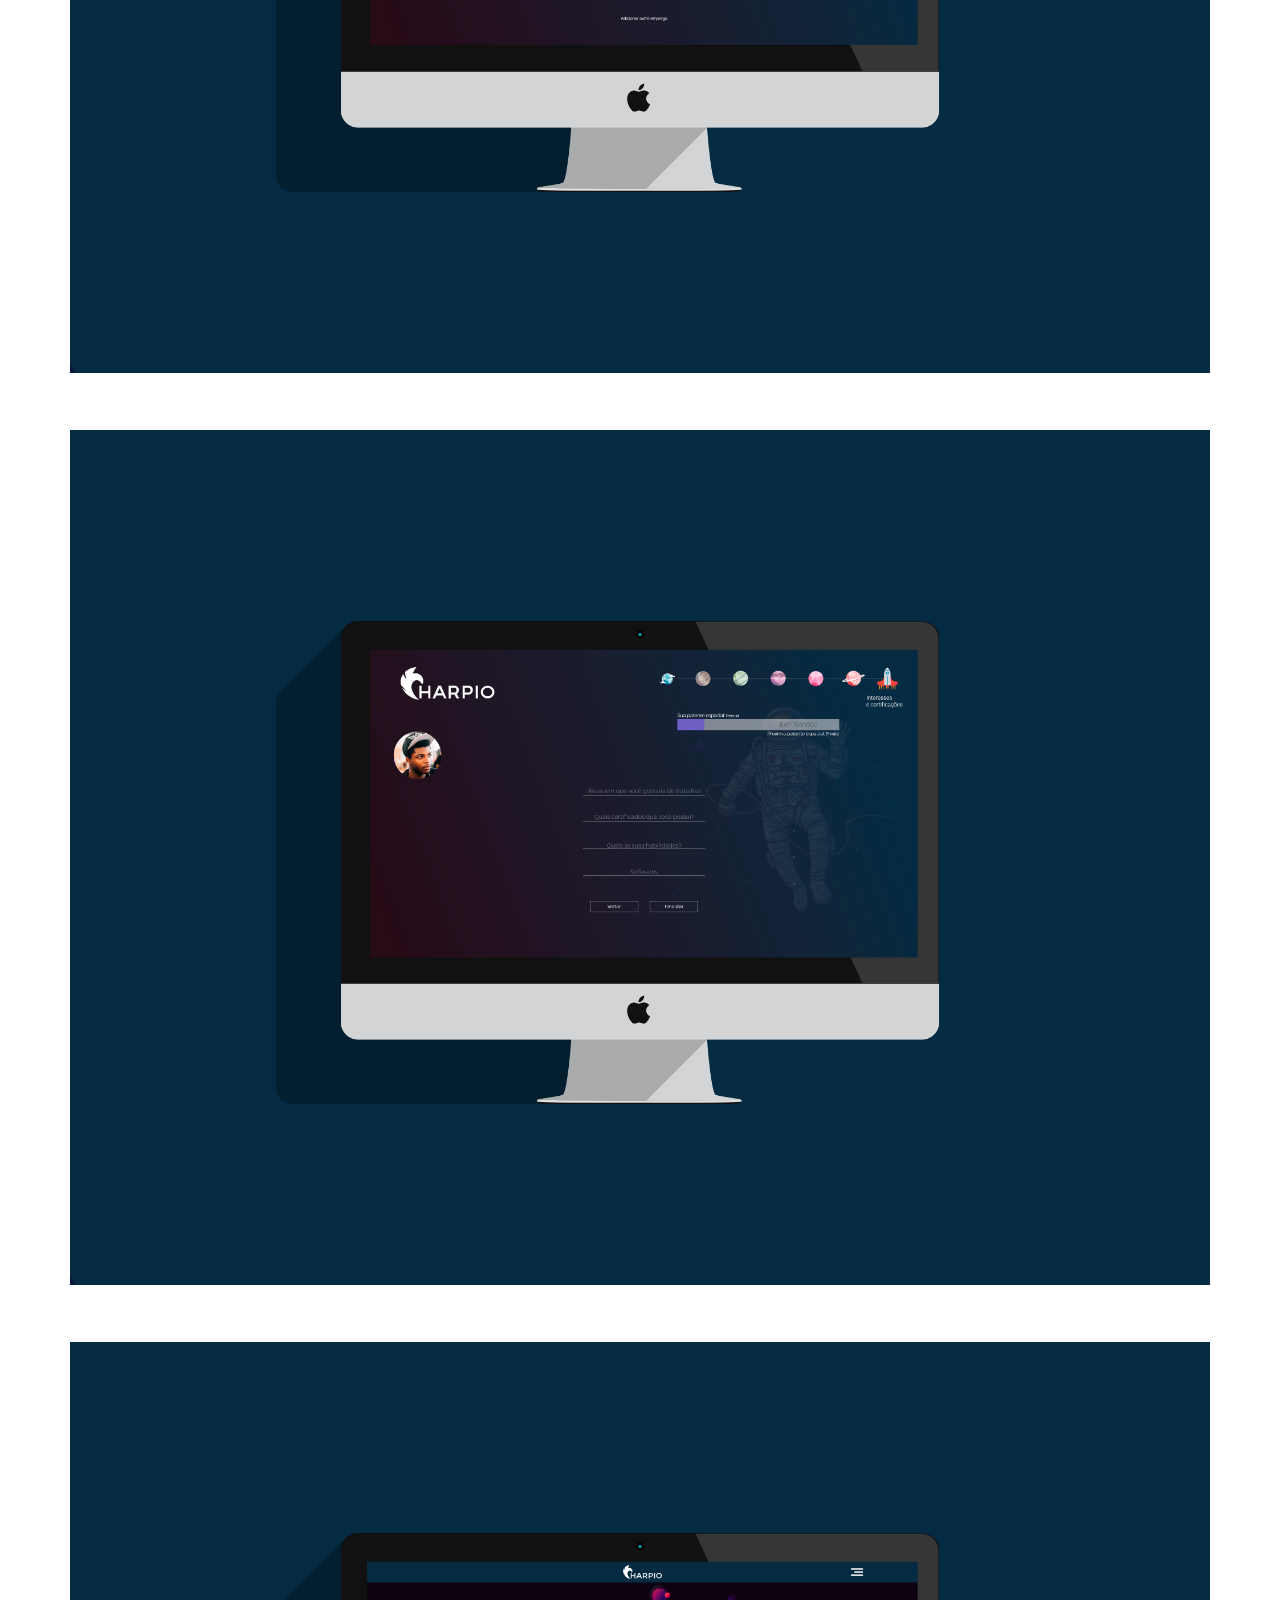
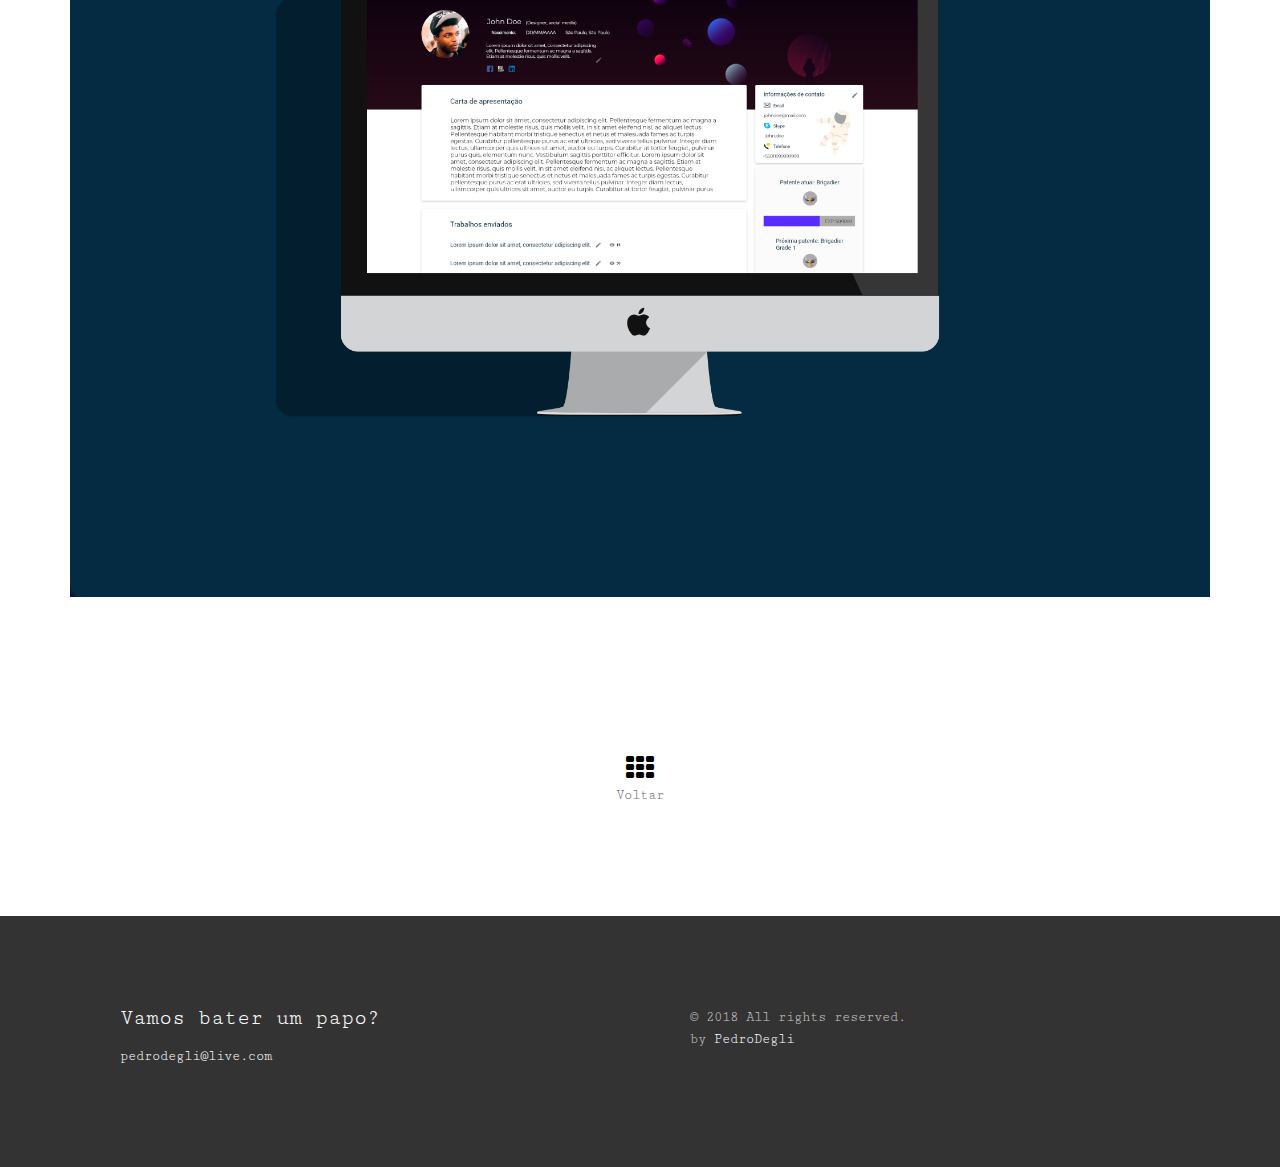
==== commit e0d1c8d7: "Update harpio.html" ====
--- a/harpio.html
+++ b/harpio.html
@@ -58,7 +58,7 @@
     <div class="row">
       <div class="col-md-12 work-detail ">
         <div class="work-detail"> <img src="\UI\harpio\Login.png" class="img-responsive" alt=""> <img src="\UI\harpio\singup.png" class="img-responsive" alt=""> <img src="\UI\harpio\singup1.png" class="img-responsive" alt="">  <img src="\UI\harpio\singup2.png" class="img-responsive" alt="">  <img src="\UI\harpio\singup3.png" class="img-responsive" alt="">  <img src="\UI\harpio\singup4.png" class="img-responsive" alt="">  <img src="\UI\harpio\singup5.png" class="img-responsive" alt="">  <img src="\UI\harpio\singup6.png" class="img-responsive" alt="">  <img src="\UI\harpio\profile.png" class="img-responsive" alt="">
-         <p class="extra-padding">Projeto feito para processo seletivo da startup Harpio. Uma empresa que busca inovar o currículo online. Ao receber o case tive a opção de pode escolher entre ficção cientifica ou universo steampunk, ambos com uma pegada de RPG. Tive total liberdade criativa dentro da opção em que escolhi, ficção científica e dentro dessa opção segui para uma aventura espacial. O projeto pedia elementos de gameficação, onde também pude ter total liberdade. Na gameficação me inspirei no sistemas de patente de Halo Reach. Onde o candidato ao criar sua conta no site ganha pontos de XP para ir aumentando o level de sua conta, quanto maior o level, mais chances de ser contatado por uma empresa contratante. Além de ganhar XP criando a conta o candidato ganha pontos ao enviar trabalhos feito por ele, onde um contratante pode avaliar seus trabalhos. Para as interfaces decidi seguir um caminho mais clean com elementos que remetem ao espaço. Ao terminar a criação do seu perfil o usuário vai para o seu perfil, onde pode encontrar suas informações, edita-las, enviar trabalhos e ver seus trabalhos enviados. Para a área das empresas, desde a tela de login, até a dashboard os elementos são limpos e com poucas cores, destacando a seriedade. Na dashboard o usuário pode criar novas vagas, ver vagas ativas, ver os candidatos de alguma vaga especifica e comparar candidatos de determinada vaga, além de poder ver o perfil de casa um, com seus trabalhos enviados .</p> 
+         <!-- <p class="extra-padding">Projeto feito para processo seletivo da startup Harpio. Uma empresa que busca inovar o currículo online. Ao receber o case tive a opção de pode escolher entre ficção cientifica ou universo steampunk, ambos com uma pegada de RPG. Tive total liberdade criativa dentro da opção em que escolhi, ficção científica e dentro dessa opção segui para uma aventura espacial. O projeto pedia elementos de gameficação, onde também pude ter total liberdade. Na gameficação me inspirei no sistemas de patente de Halo Reach. Onde o candidato ao criar sua conta no site ganha pontos de XP para ir aumentando o level de sua conta, quanto maior o level, mais chances de ser contatado por uma empresa contratante. Além de ganhar XP criando a conta o candidato ganha pontos ao enviar trabalhos feito por ele, onde um contratante pode avaliar seus trabalhos. Para as interfaces decidi seguir um caminho mais clean com elementos que remetem ao espaço. Ao terminar a criação do seu perfil o usuário vai para o seu perfil, onde pode encontrar suas informações, edita-las, enviar trabalhos e ver seus trabalhos enviados. Para a área das empresas, desde a tela de login, até a dashboard os elementos são limpos e com poucas cores, destacando a seriedade. Na dashboard o usuário pode criar novas vagas, ver vagas ativas, ver os candidatos de alguma vaga especifica e comparar candidatos de determinada vaga, além de poder ver o perfil de casa um, com seus trabalhos enviados .</p> -->
         </div>
       </div>
     </div>
